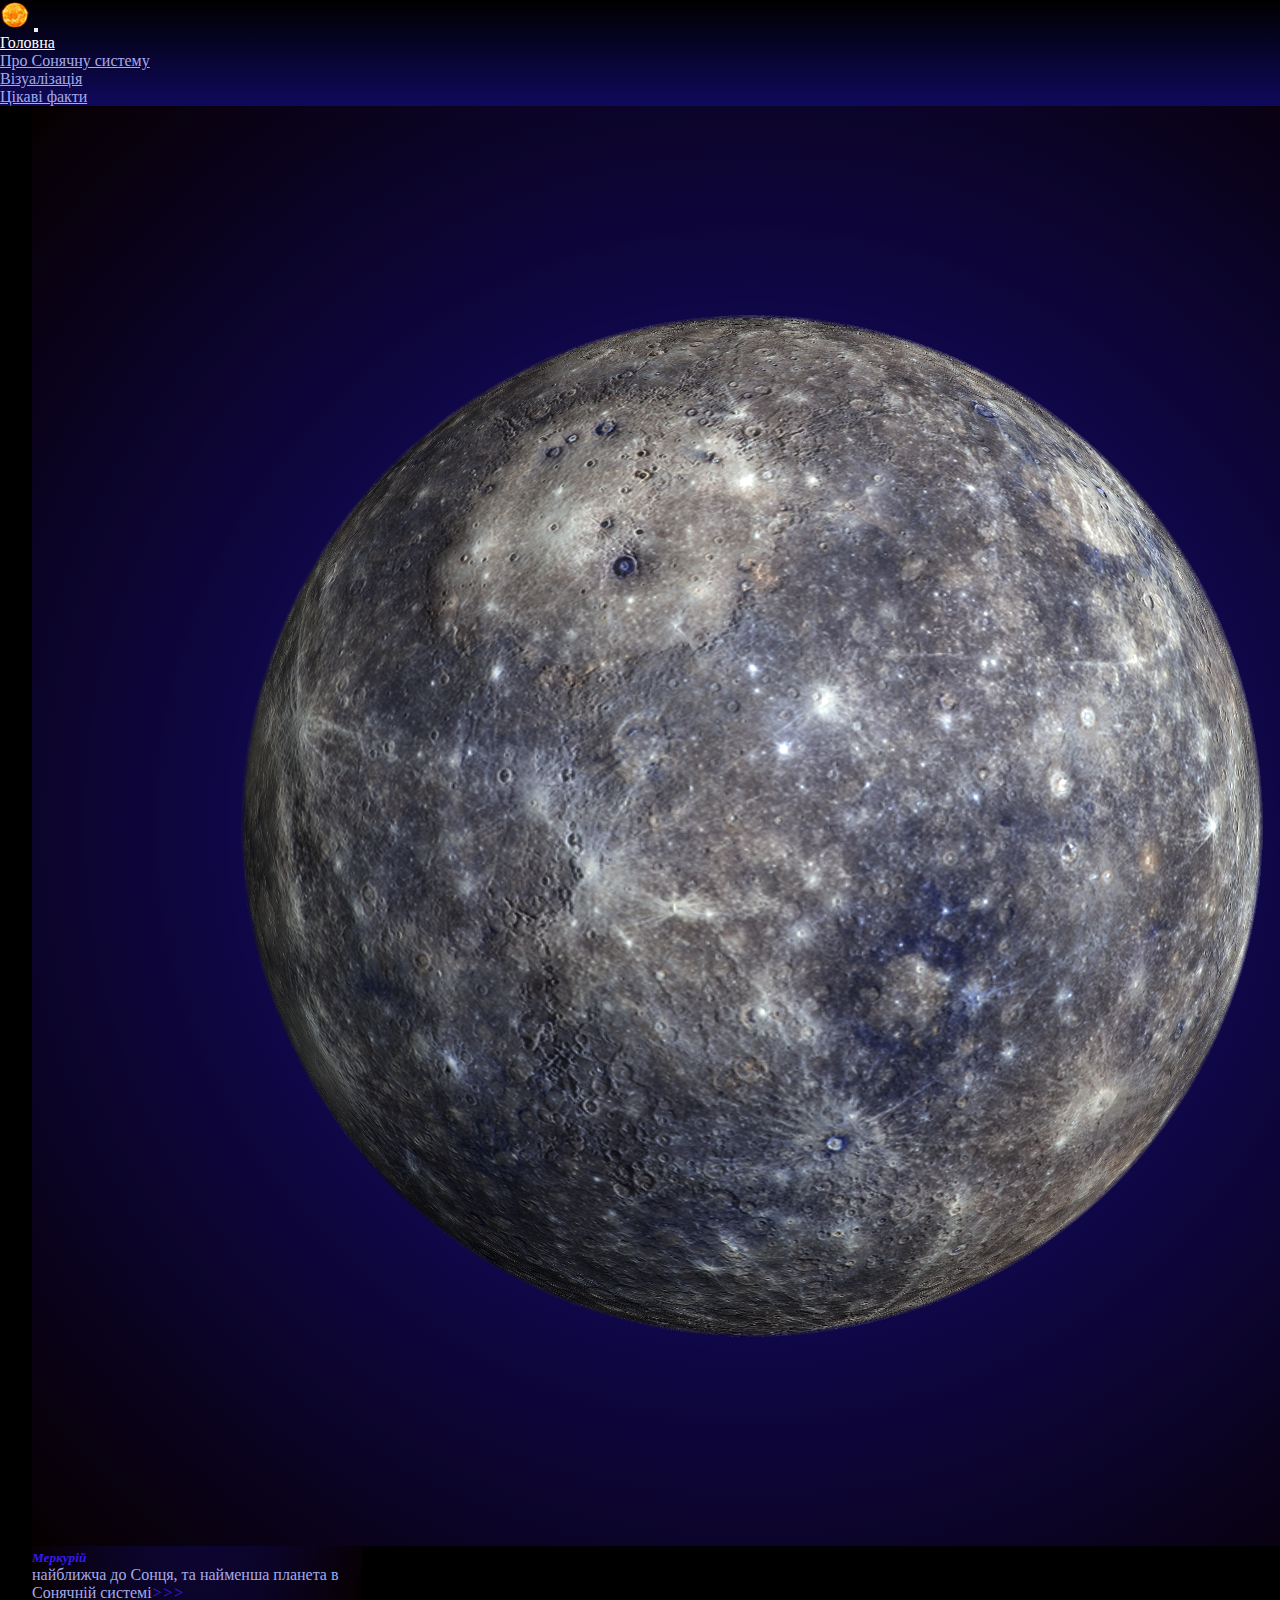
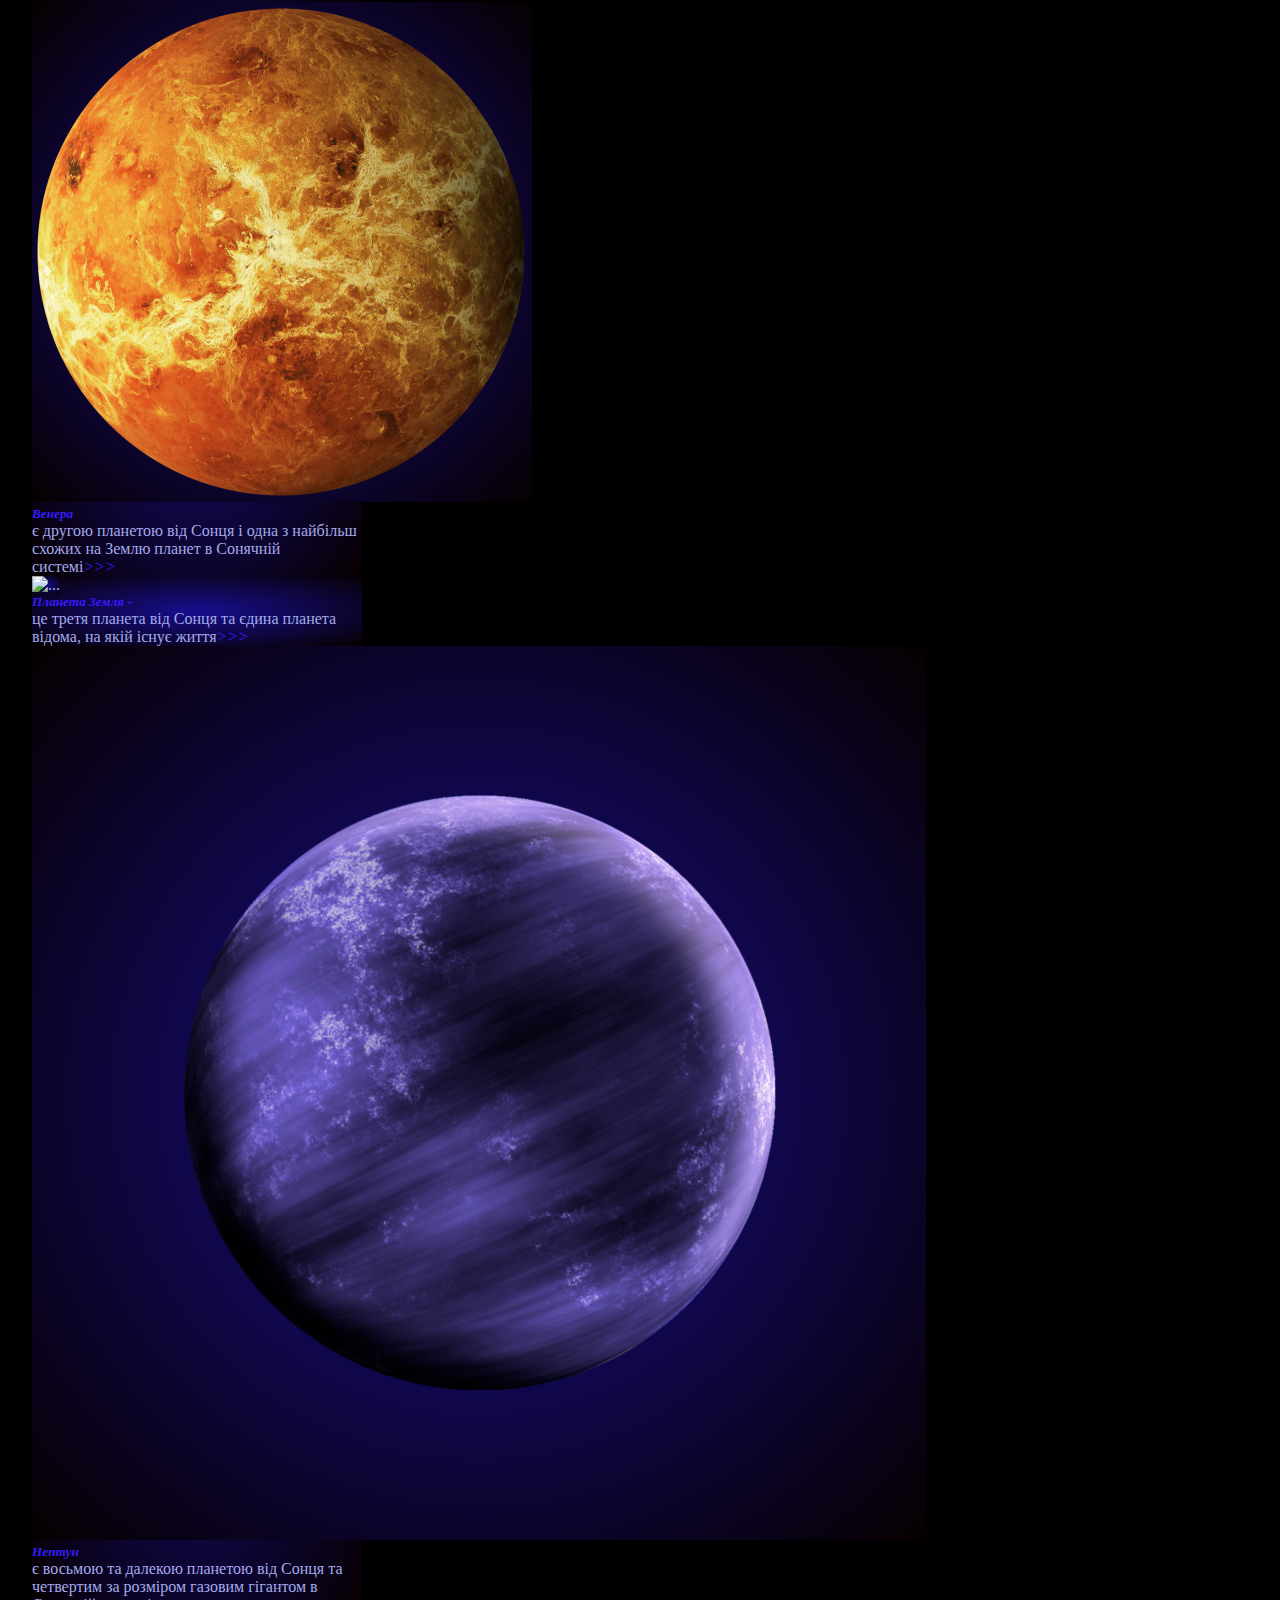
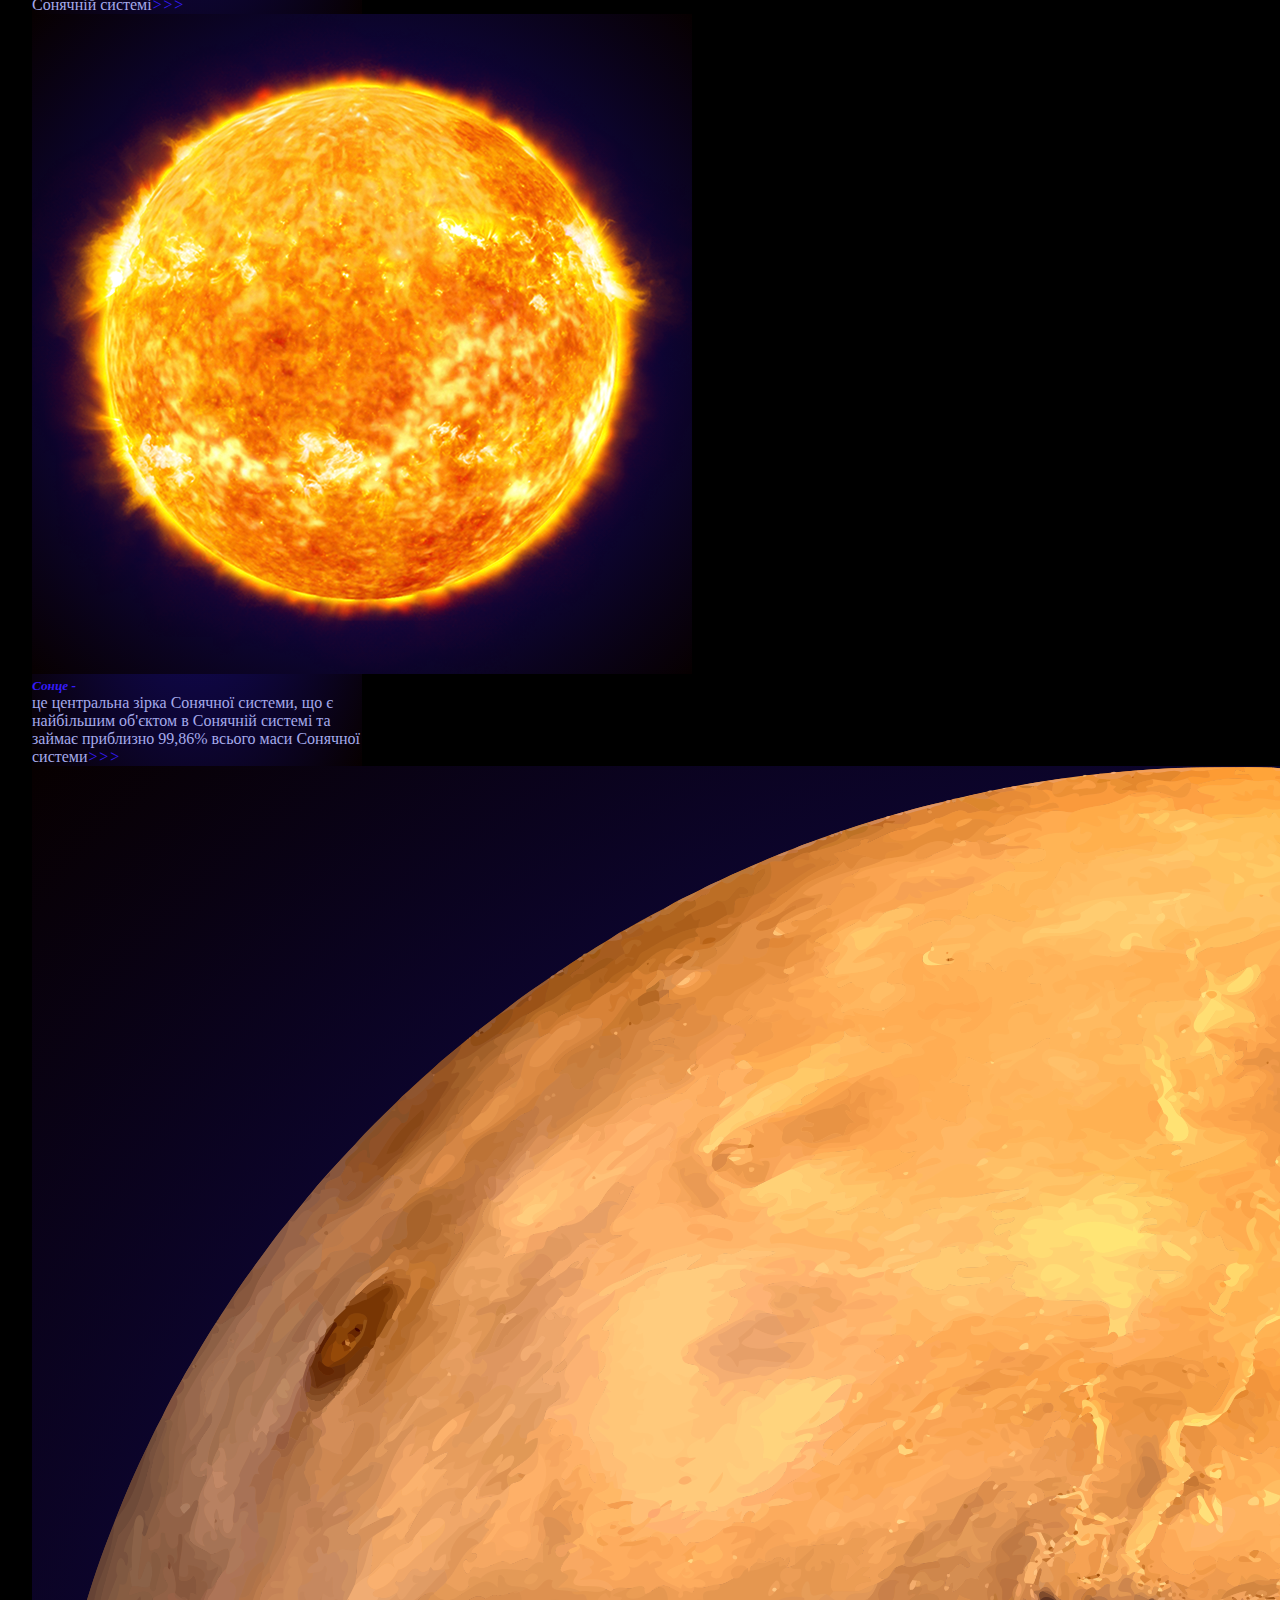
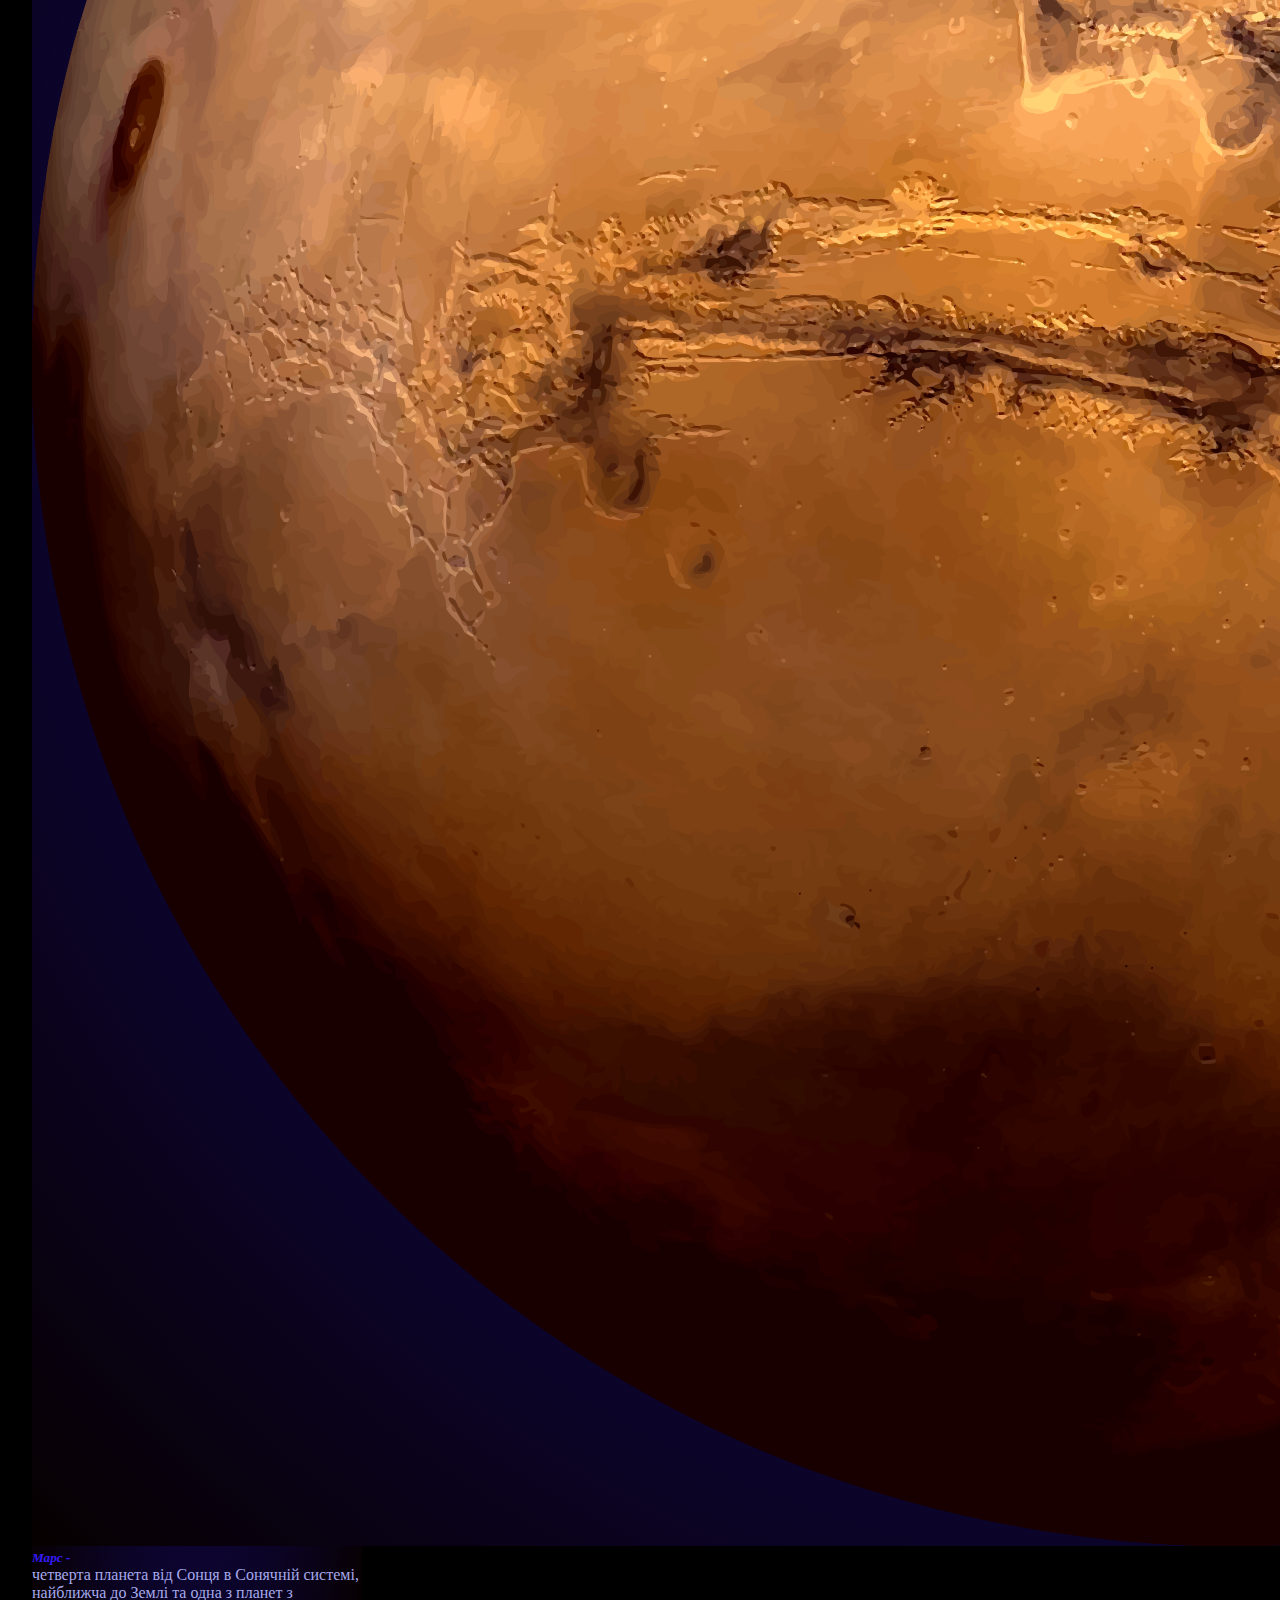
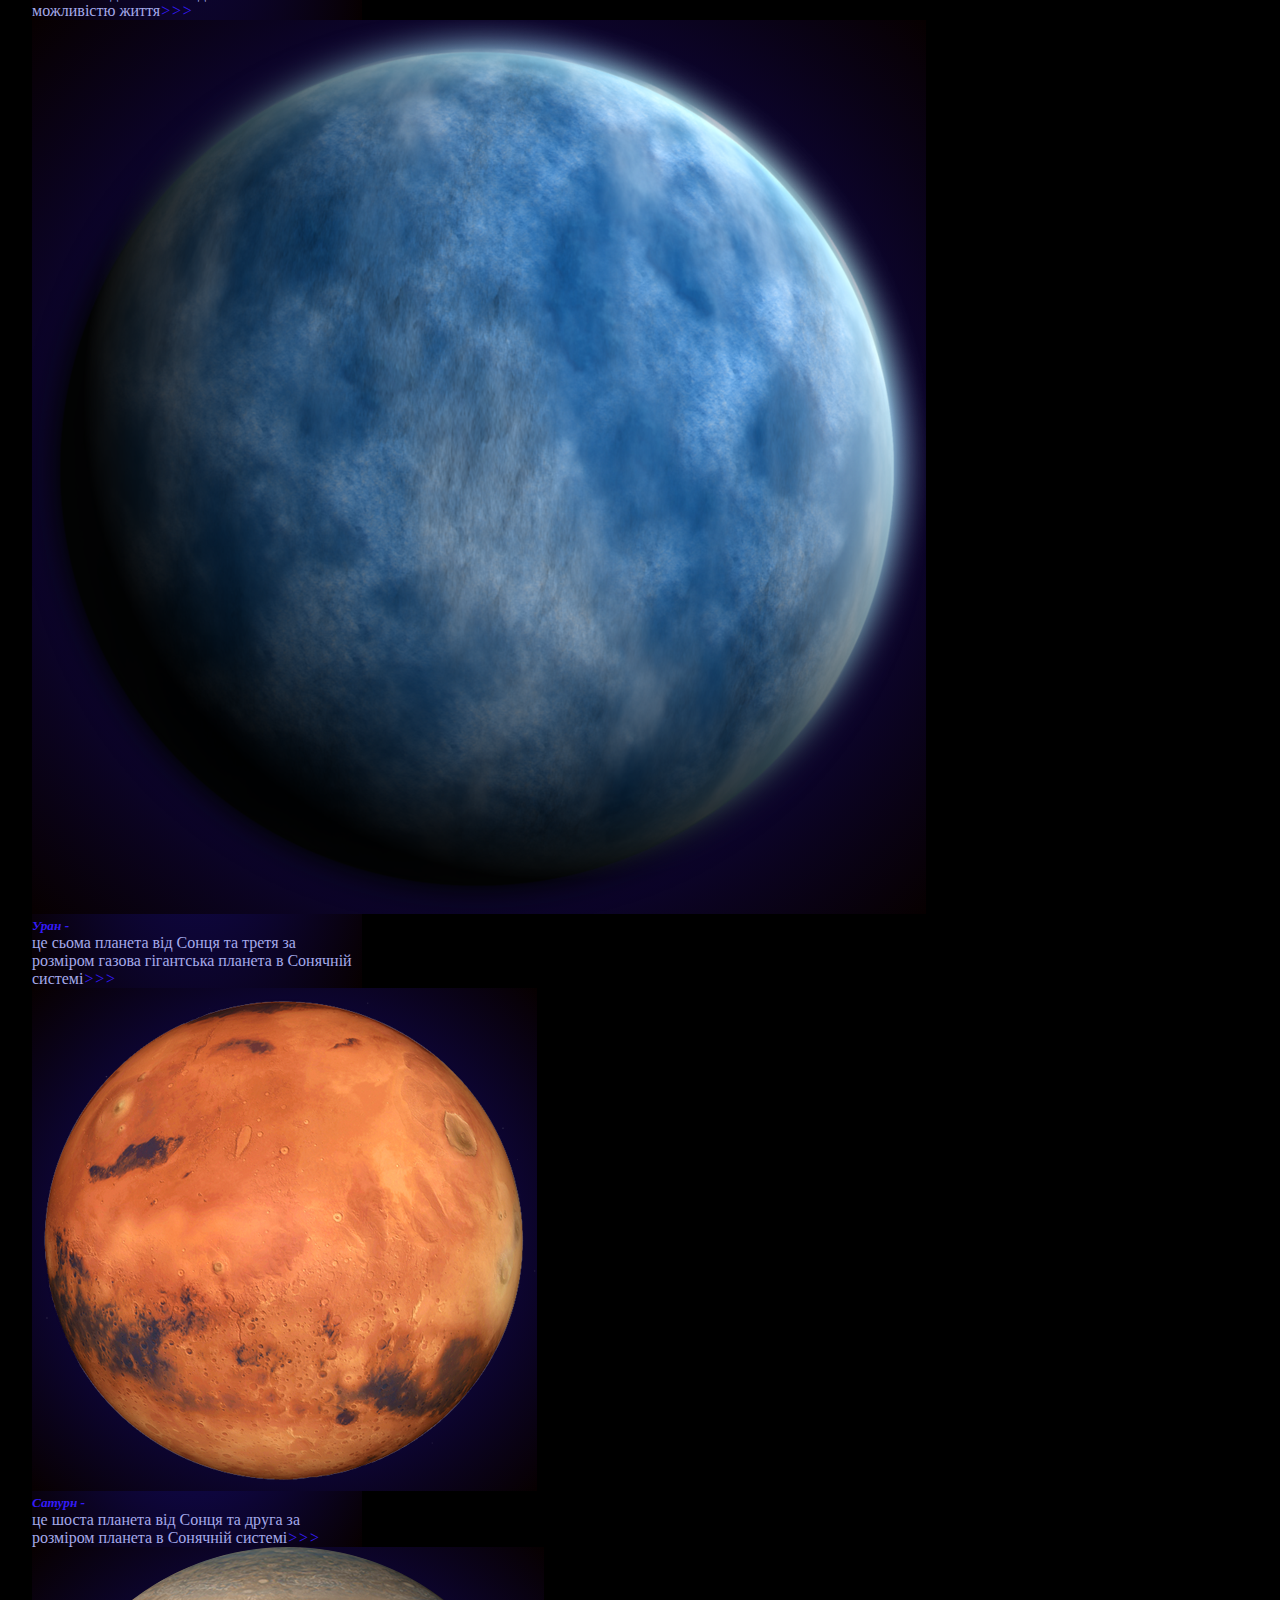
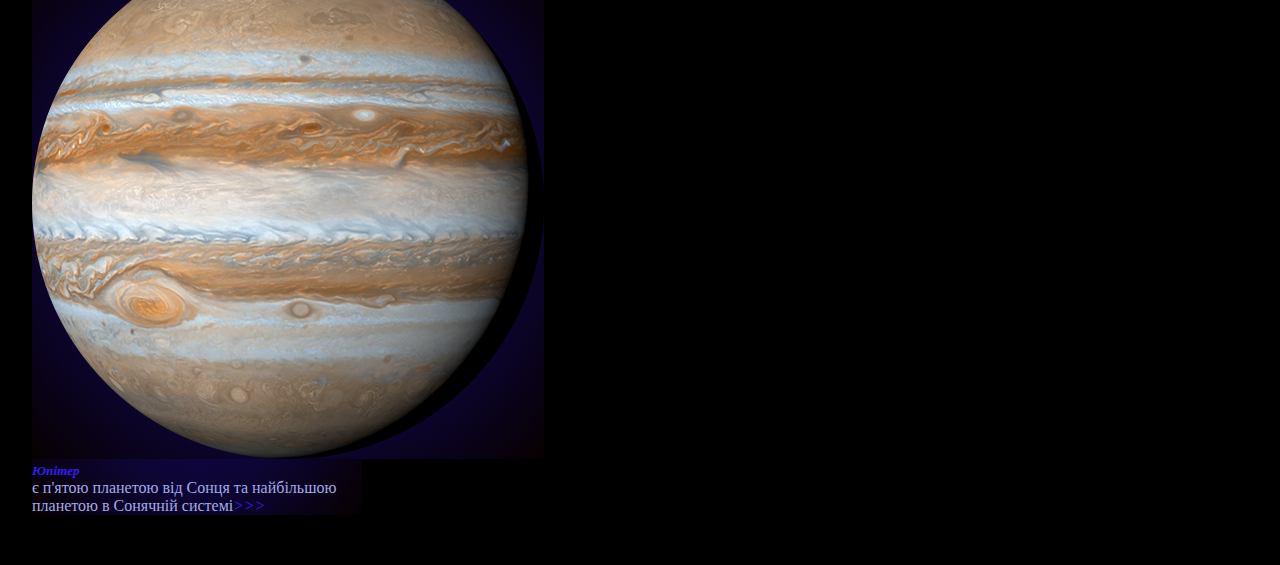
==== index.html @ d6644e2f "вигрузка" ====
<!DOCTYPE html>
<html lang="en">

<head>
  <meta charset="UTF-8">
  <meta http-equiv="X-UA-Compatible" content="IE=edge">
  <meta name="viewport" content="width=device-width, initial-scale=1.0">
  <title>Сонячна система</title>
  <link rel="stylesheet" href="static/styles/style.css">
  <link rel="apple-touch-icon" sizes="180x180" href="static/favicon_io (2)/apple-touch-icon.png">
  <link rel="icon" type="image/png" sizes="32x32" href="static/favicon_io (2)/favicon-32x32.png">
  <link rel="icon" type="image/png" sizes="16x16" href="static/favicon_io (2)/favicon-16x16.png">
  <link rel="manifest" href="static/favicon_io (2)/site.webmanifest">
  <link href="https://cdn.jsdelivr.net/npm/bootstrap@5.3.0-alpha1/dist/css/bootstrap.min.css" rel="stylesheet"
    integrity="sha384-GLhlTQ8iRABdZLl6O3oVMWSktQOp6b7In1Zl3/Jr59b6EGGoI1aFkw7cmDA6j6gD" crossorigin="anonymous">
</head>

<body>
  <header>
    <nav class="navbar navbar-expand-lg">
      <div class="container-fluid">
        <a class="navbar-brand" href="index.html"><img src="static/images/sun.png" alt=""></a>
        <button class="navbar-toggler" type="button" data-bs-toggle="collapse" data-bs-target="#navbarNav"
          aria-controls="navbarNav" aria-expanded="false" aria-label="Toggle navigation">
          <span class="navbar-toggler-icon"></span>
        </button>
        <div class="collapse navbar-collapse" id="navbarNav">
          <ul class="navbar-nav">
            <li class="nav-item">
              <a class="nav-link active" aria-current="page" href="index.html">Головна</a>
            </li>
            <li class="nav-item">
              <a class="nav-link" href="sunsys.html">Про Сонячну систему</a>
            </li>
            <li class="nav-item">
              <a class="nav-link" href="vizualiation.html">Візуалізація</a>
            </li>
            <li class="nav-item">
              <a class="nav-link" href="interesting.html">Цікаві факти</a>
            </li>
          </ul>
        </div>
      </div>
    </nav>
  </header>
  <section>
    <div class="container-fluid page1">
      <div class="row planets">
        <div class="col">
          <div class="row">
            <div class="col-lg-4 col-md-6 mt-4">
              <div class="card mercury">
                <img src="static/images/mercury.png" class="card-img-top" alt="...">
                <div class="card-body">
                  <h5 class="card-title"><a href="page1.html">Меркурій</a> </h5>
                  <p class="card-text">найближча до Сонця, та найменша планета в Сонячній системі<a href="page1.html">>>></a></p>
                </div>
              </div>
            </div>
            <div class="col-lg-4 col-md-6 mt-4">
              <div class="card">
                <img src="static/images/venus.png" class="card-img-top" alt="...">
                <div class="card-body">
                  <h5 class="card-title"><a href="page2.html">Венера</a> </h5>
                  <p class="card-text"> є другою планетою від Сонця і одна з найбільш схожих на Землю
                    планет в Сонячній
                    системі<a href="page2.html">>>></a></p>
                </div>
              </div>
            </div>
            <div class="col-lg-4 col-md-6 mt-4">
              <div class="card">
                <img src="static/images/earth.png" class="card-img-top" alt="...">
                <div class="card-body">
                  <h5 class="card-title"><a href="page3.html">Планета Земля - </a> </h5>
                  <p class="card-text"> це третя планета від Сонця та єдина планета відома,
                    на якій існує життя<a href="page3.html">>>></a></p>
                </div>
              </div>
            </div>
          </div>
          <div class="row">
            <div class="col-lg-4 col-md-6 mt-4">
              <div class="card">
                <img src="static/images/neptun.png" class="card-img-top" alt="...">
                <div class="card-body">
                  <h5 class="card-title"><a href="page9.html">Нептун</a> </h5>
                  <p class="card-text"> є восьмою та далекою планетою від Сонця та четвертим за
                    розміром газовим гігантом в
                    Сонячній системі<a href="page9.html">>>></a></p>
                </div>
              </div>
            </div>
            <div class="col-lg-4 col-md-6 mt-4">
              <div class="card">
                <img src="static/images/sun.png" class="card-img-top" alt="...">
                <div class="card-body">
                  <h5 class="card-title"><a href="page5.html">Сонце -</a> </h5>
                  <p class="card-text"> це центральна зірка Сонячної системи, що є найбільшим
                    об'єктом в Сонячній системі та
                    займає приблизно
                    99,86% всього маси Сонячної системи<a href="page5.html">>>></a></p>
                </div>
              </div>
            </div>
            <div class="col-lg-4 col-md-6 mt-4">
              <div class="card">
                <img src="static/images/mars.png" class="card-img-top" alt="...">
                <div class="card-body">
                  <h5 class="card-title"><a href="page4.html">Марс -</a> </h5>
                  <p class="card-text"> четверта планета від Сонця в Сонячній системі, найближча до
                    Землі та одна з планет з
                    можливістю
                    життя<a href="page4.html">>>></a></p>
                </div>
              </div>
            </div>
          </div>
          <div class="row">
            <div class="col-lg-4 col-md-6 mt-4">
              <div class="card">
                <img src="static/images/uran.png" class="card-img-top" alt="...">
                <div class="card-body">
                  <h5 class="card-title"><a href="page8.html">Уран -</a> </h5>
                  <p class="card-text">це сьома планета від Сонця та третя за розміром газова
                    гігантська планета в Сонячній
                    системі<a href="page8.html">>>></a></p>
                </div>
              </div>
            </div>
            <div class="col-lg-4 col-md-6 mt-4">
              <div class="card">
                <img src="static/images/saturn.png" class="card-img-top" alt="...">
                <div class="card-body">
                  <h5 class="card-title"><a href="page7.html">Сатурн -</a> </h5>
                  <p class="card-text">це шоста планета від Сонця та друга за розміром планета в
                    Сонячній системі<a href="page7.html">>>></a></p>
                </div>
              </div>
            </div>
            <div class="col-lg-4 col-md-6 mt-4">
              <div class="card">
                <img src="static/images/jupitr.png" class="card-img-top" alt="...">
                <div class="card-body">
                  <h5 class="card-title"><a href="page6.html">Юпітер</a> </h5>
                  <p class="card-text"> є п'ятою планетою від Сонця та найбільшою планетою в Сонячній
                    системі<a href="page6.html">>>></a></p>
                </div>
              </div>
            </div>
          </div>
        </div>
      </div>
    </div>
  </section>
  
  <script src="https://cdn.jsdelivr.net/npm/bootstrap@5.3.0-alpha1/dist/js/bootstrap.bundle.min.js"
    integrity="sha384-w76AqPfDkMBDXo30jS1Sgez6pr3x5MlQ1ZAGC+nuZB+EYdgRZgiwxhTBTkF7CXvN"
    crossorigin="anonymous"></script>
</body>

</html>
---- static/styles/style.css ----
body {
    font-style: Georgia;
    background: linear-gradient(360deg, #000000 0%, #000000 100%);
}

section a {
    color: rgb(53, 27, 248);
    text-decoration: none; 
    font-style: italic;
}
 
a:hover {
    text-decoration: underline; 
  }

nav {
    background: linear-gradient(360deg, #0f095c 0%, #000000 100%);
}

.navbar-brand img {
    width: 30px;
}

a.nav-link,
section {
    color: rgb(165, 170, 235)
}

.nav-item:hover {
    background-color: #858ce5;
    border-radius: 15px; 
}

 div .navbar-nav .nav-link.active {
    color:  rgb(255, 255, 255);
}

* {
    margin: 0;
    padding: 0;
}

div.page1 {
    padding-left: 80px;
    padding-right: 80px;
    padding-bottom: 100px;
  }

section .card {
    width:330px;
}

.row.planets img ,
.card {
    background: radial-gradient( #170e8f 0%, #070000 100%);
}

div.container-fluid.sunsys,
div.container-fluid3,
div.container-fluid.page1,
div.container-fluid.page2 {
  padding-left: 2em;
  padding-right: 1em;
  padding-bottom: 50px;
}

div.list-container {
    float: right;
    padding: 10px;
    padding-bottom: 20px;
    margin: 20px;
    border-style: none;
    background: linear-gradient(360deg, #000000 0%, #0f095c 100%);
}

.list-container2 img {
    width: 400px;
    float: left;
    margin-right: 20px;
}

div h4 {
    color: rgb(110, 94, 213);
}

video {
    width: 50%;
    height: auto;
    float: left;
    margin-right: 20px;
}

div.list1 {
    margin: 20px;
    float: right;
    background: linear-gradient(360deg, #000000 0%, #0f095c 100%);
}

.list-container3 img {
    width: 700px;
    float: right;
}

.table1 {
    padding-left: 30px;
    background: linear-gradient(360deg, #000000 0%, #0f095c 100%);
}

div.list2 {
    margin-top: 40px;
}

div.list3 img {
    width: 50%;
    margin: 20px;
}

div .carousel-inner .row {
    width: 70%; 
    margin: 0 auto;
    margin-top: 4em;
}

div .slide-text {
    margin: auto auto;
}

div.list-container4 {
    float: right;
}

div.list-container4 p {
    background: linear-gradient(360deg, #0f095c 0%, #000000 100%);
}
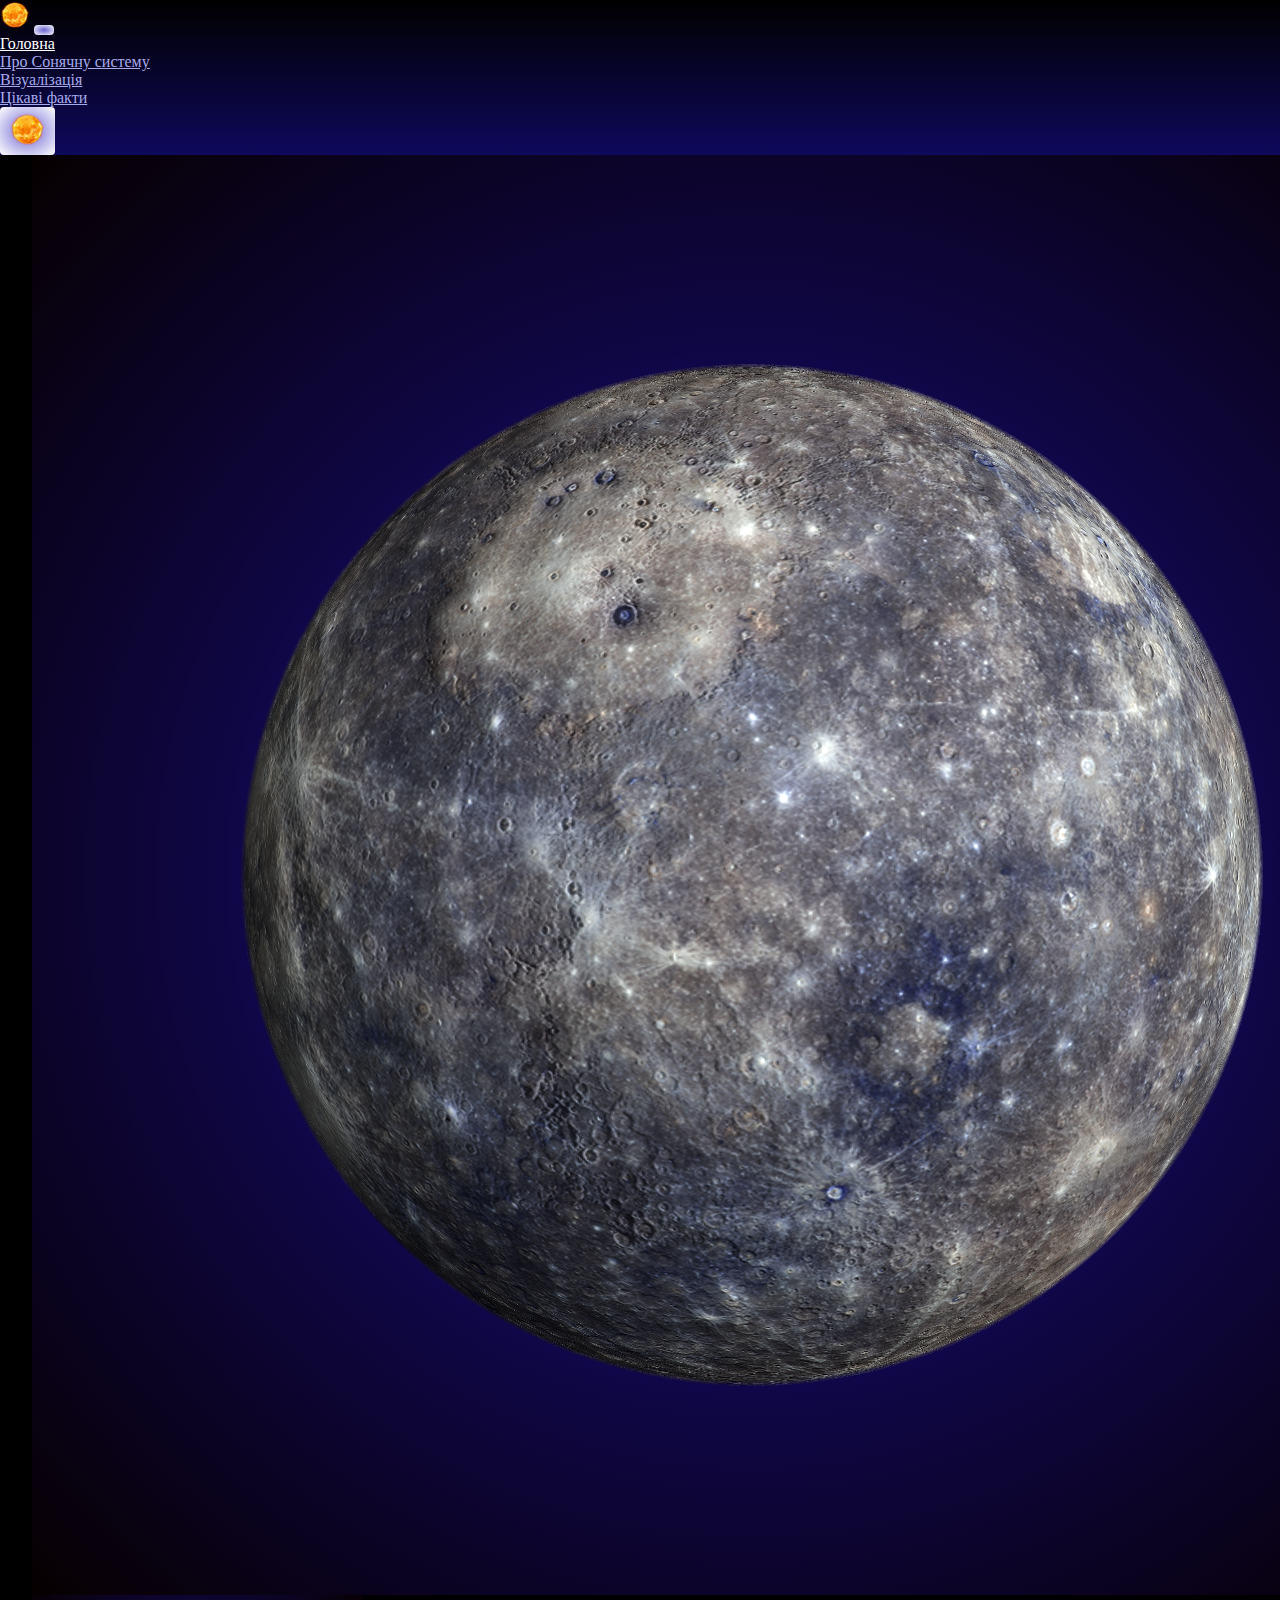
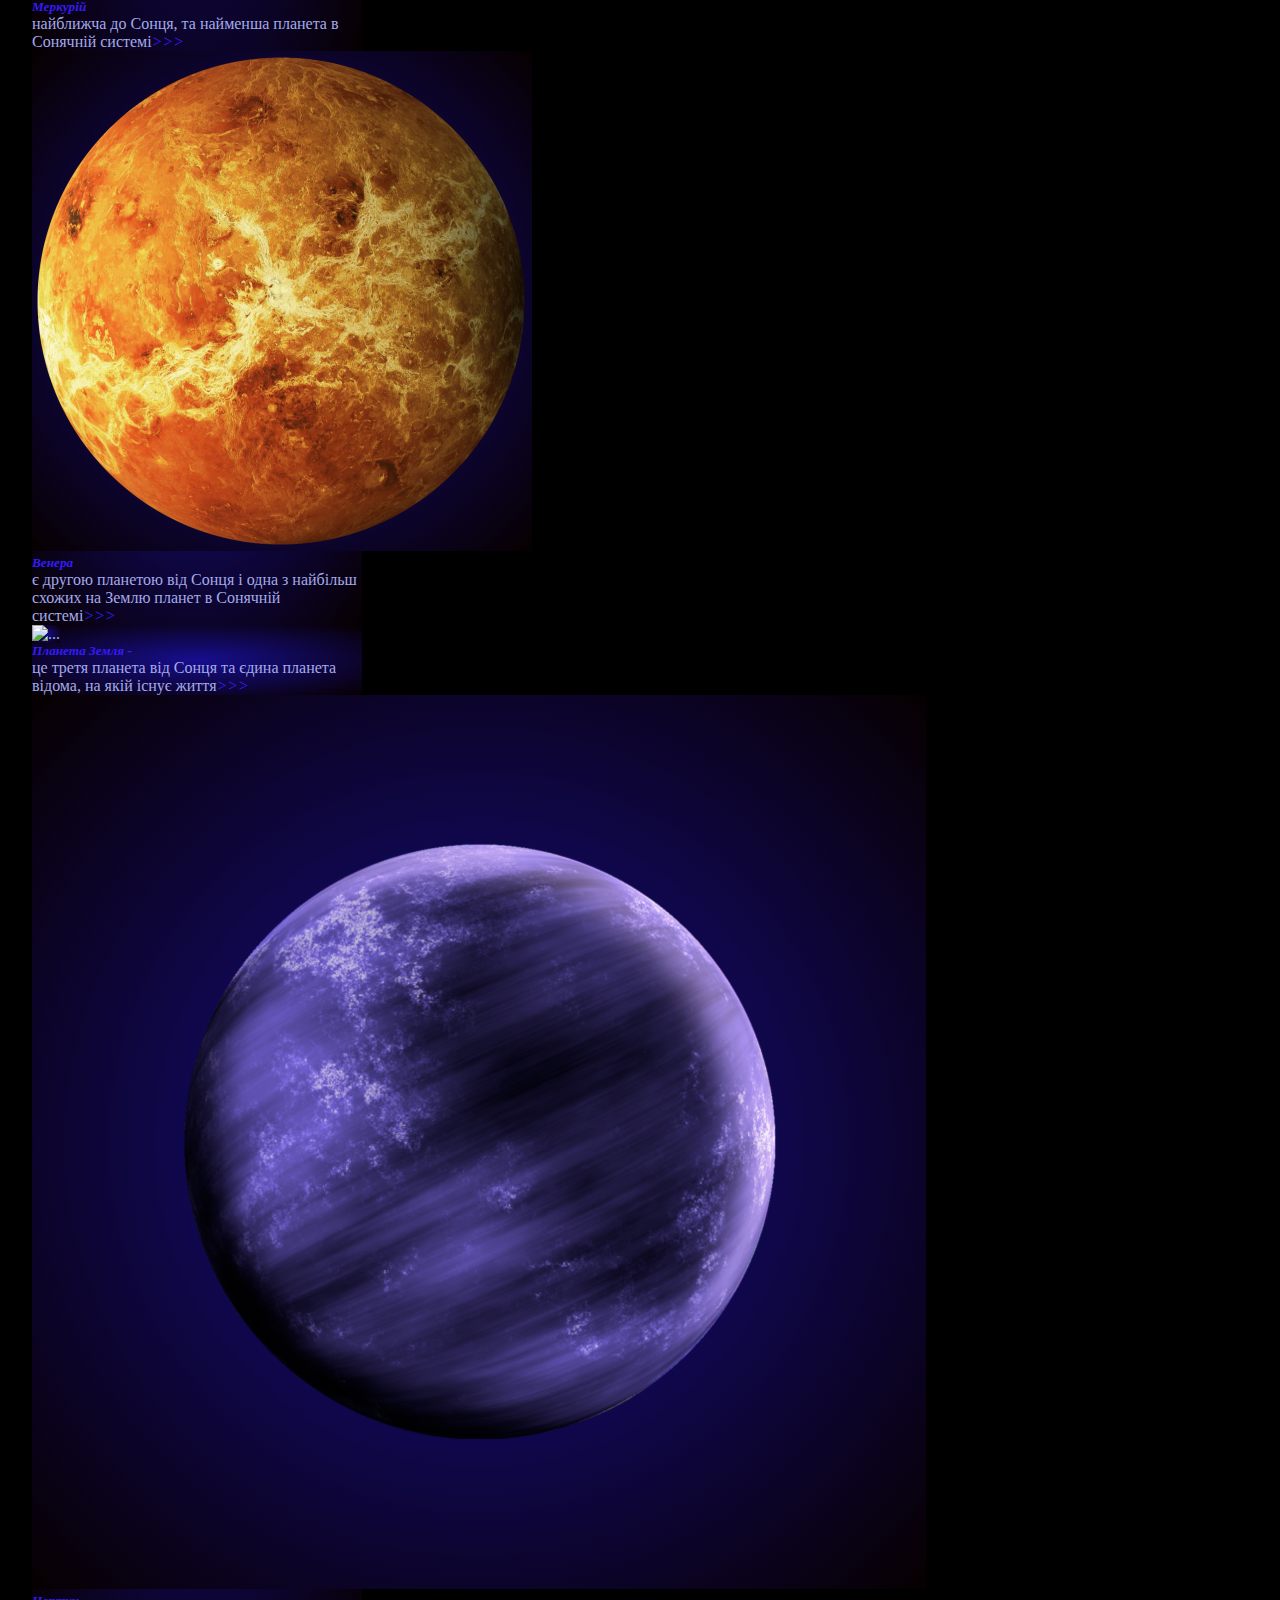
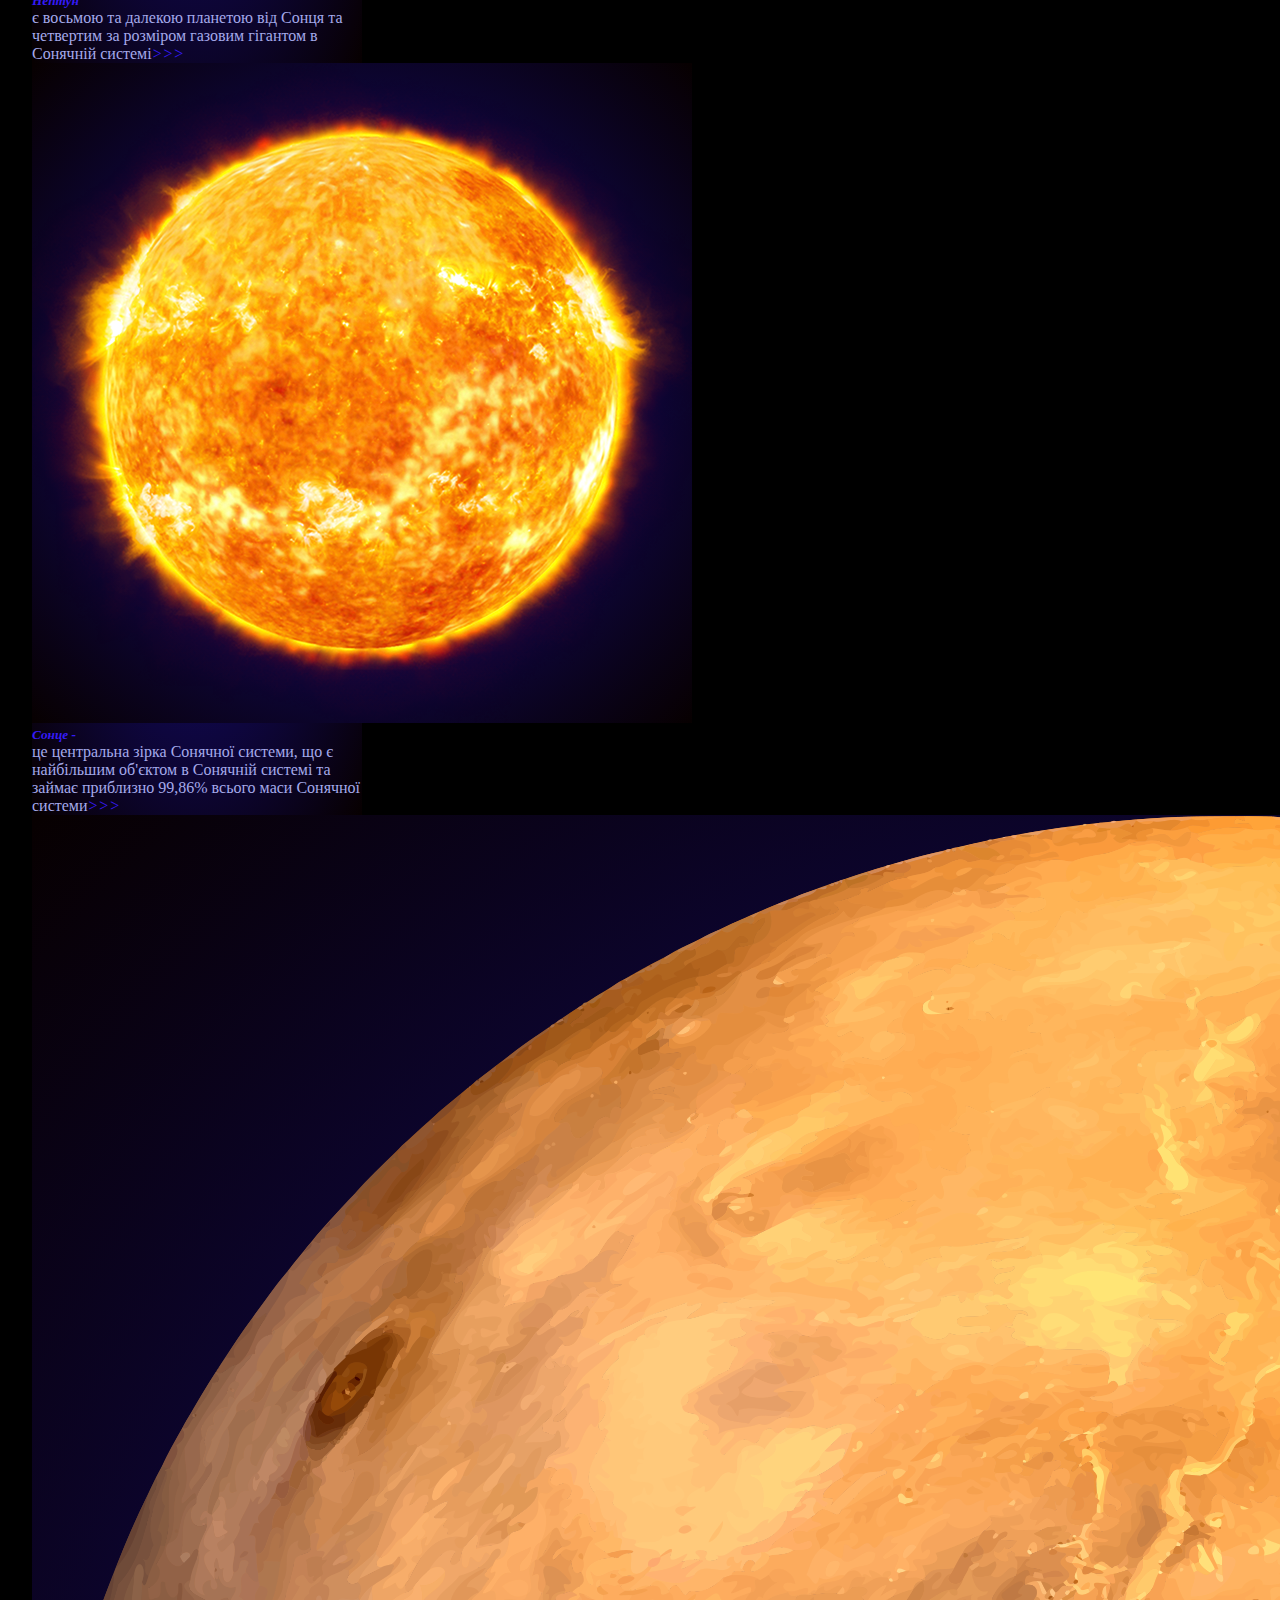
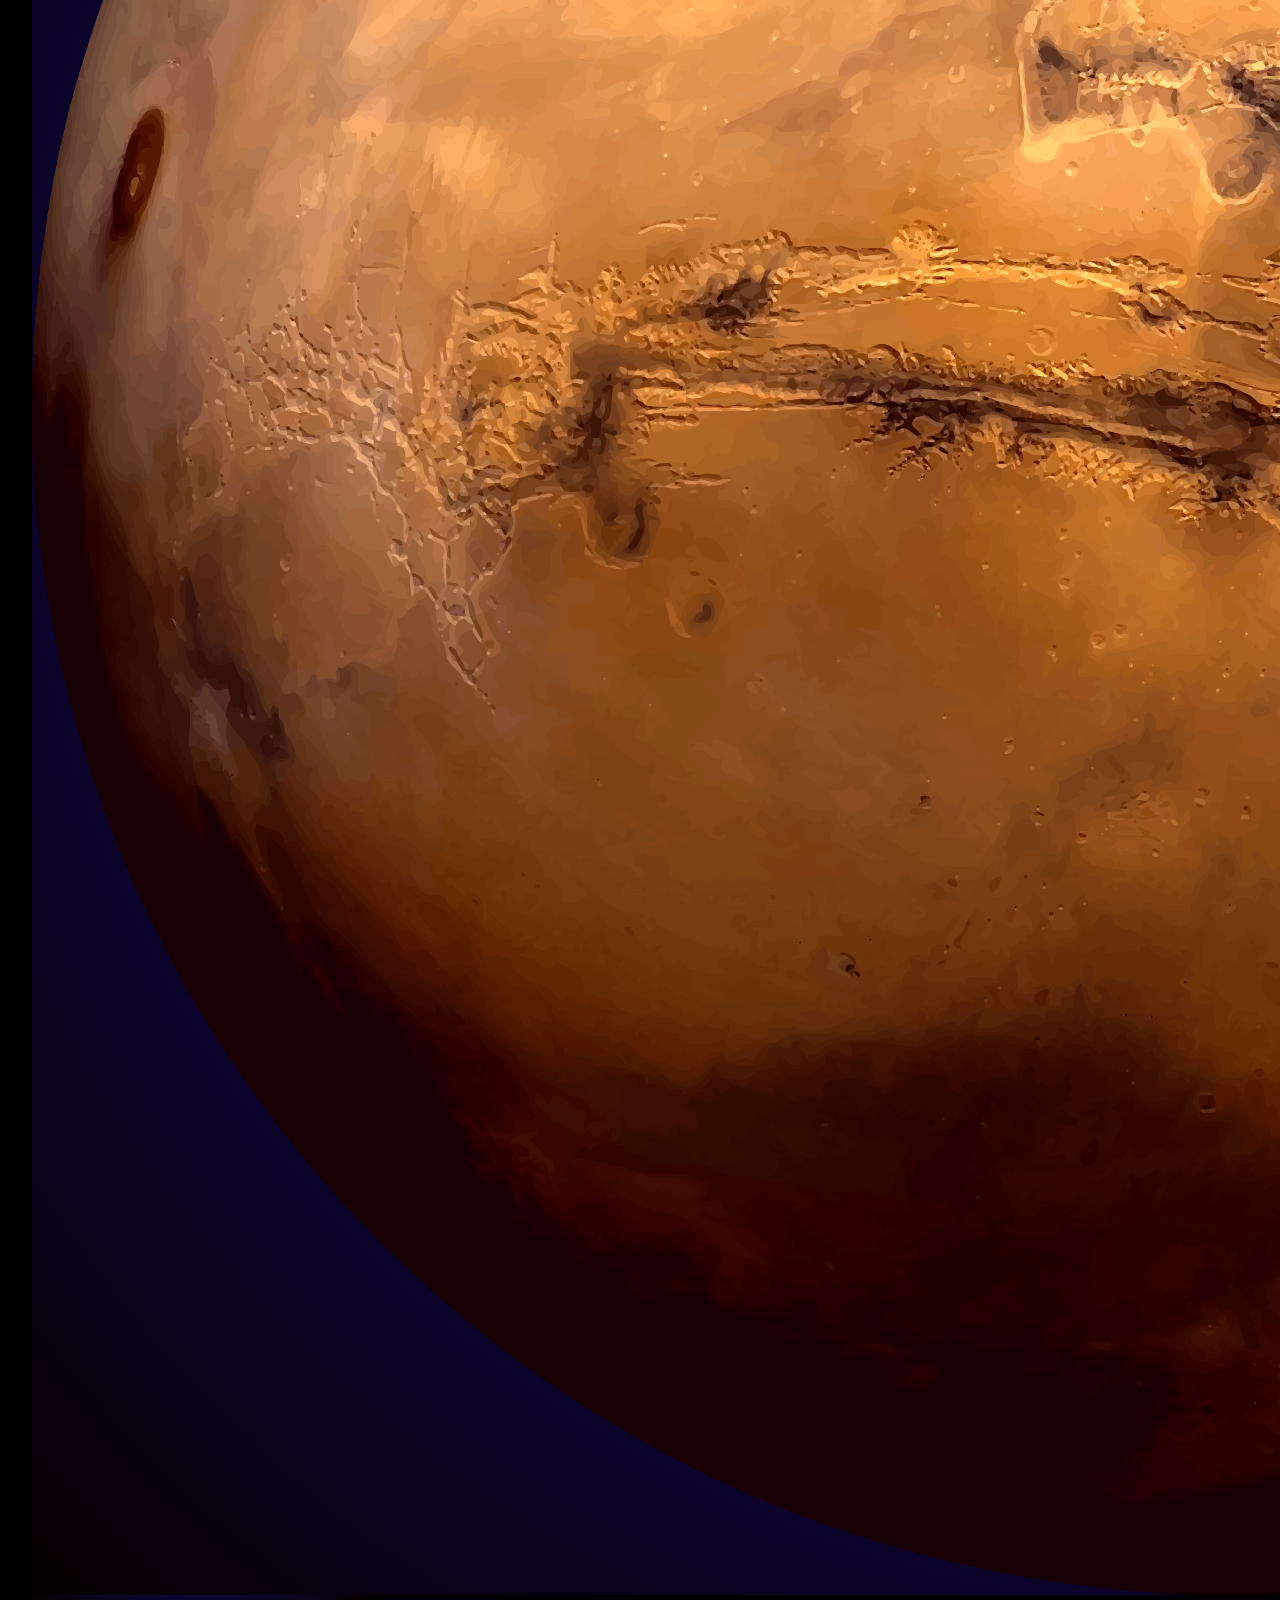
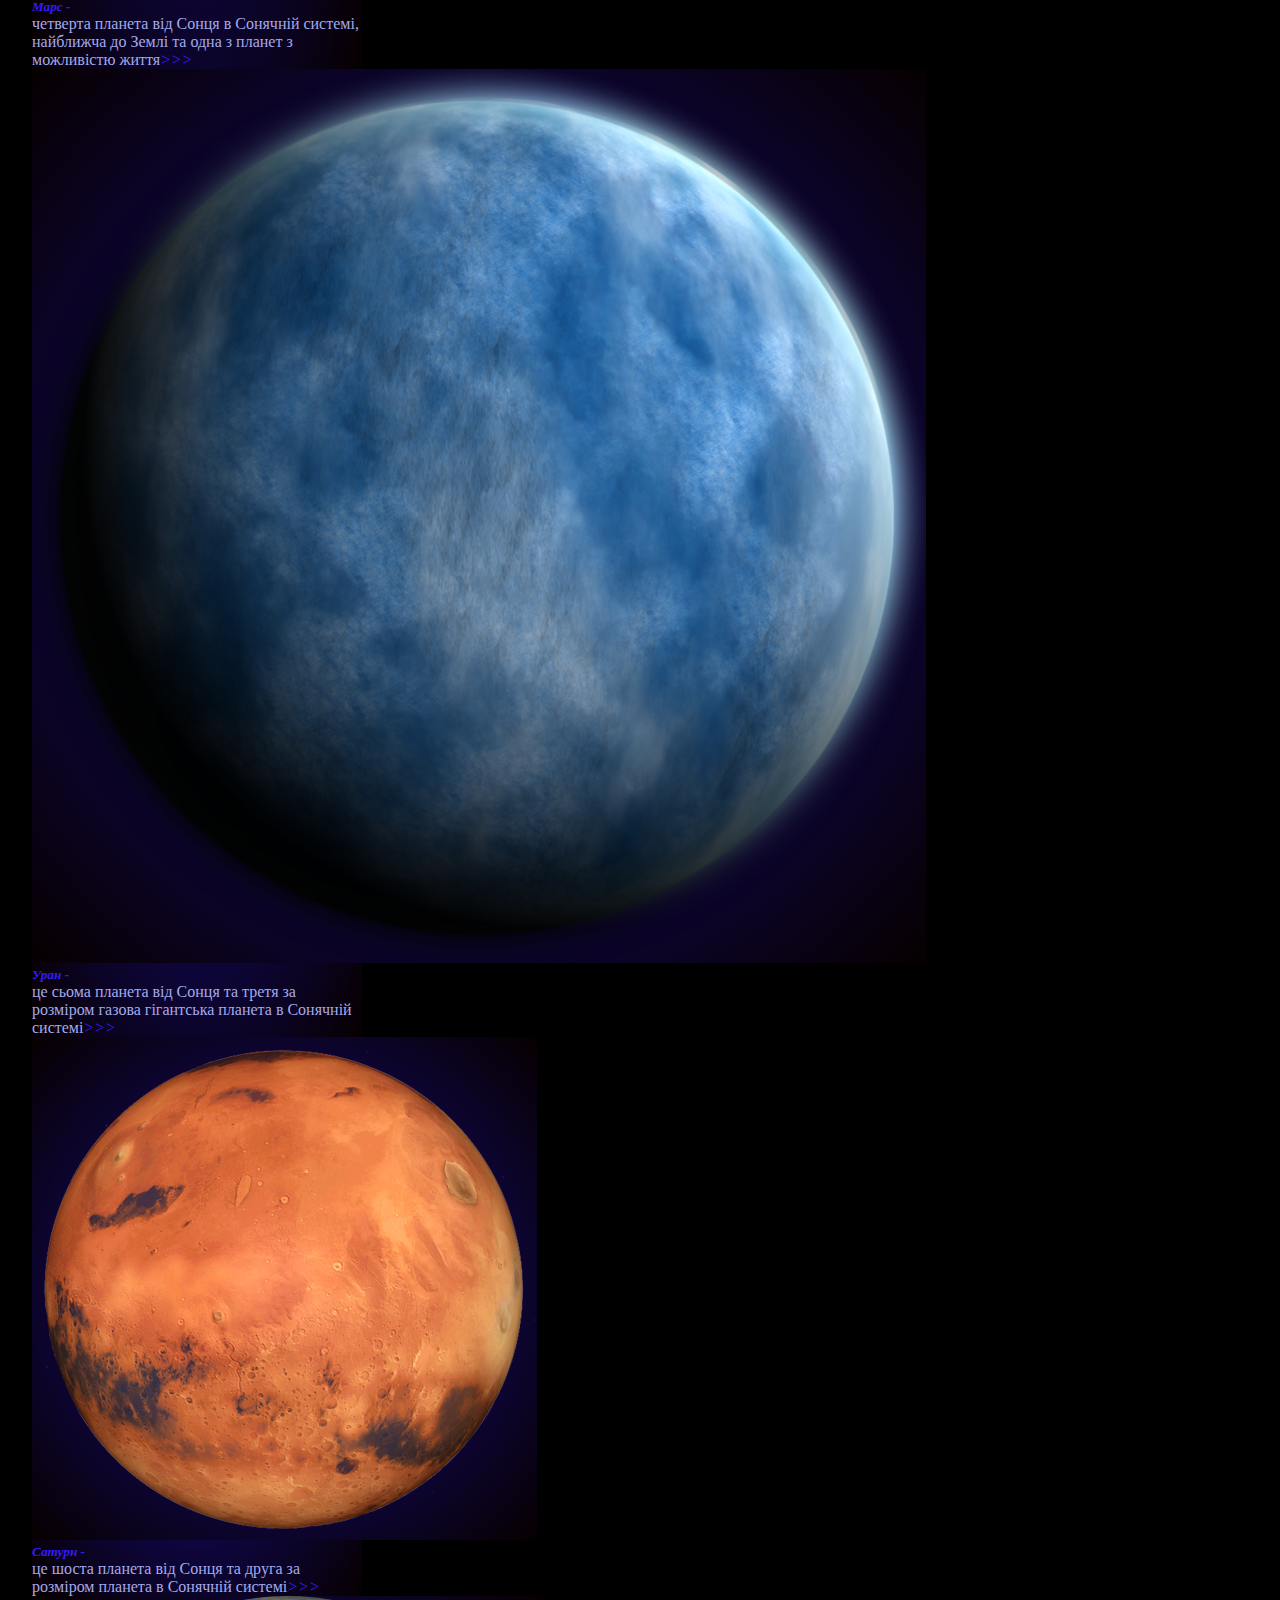
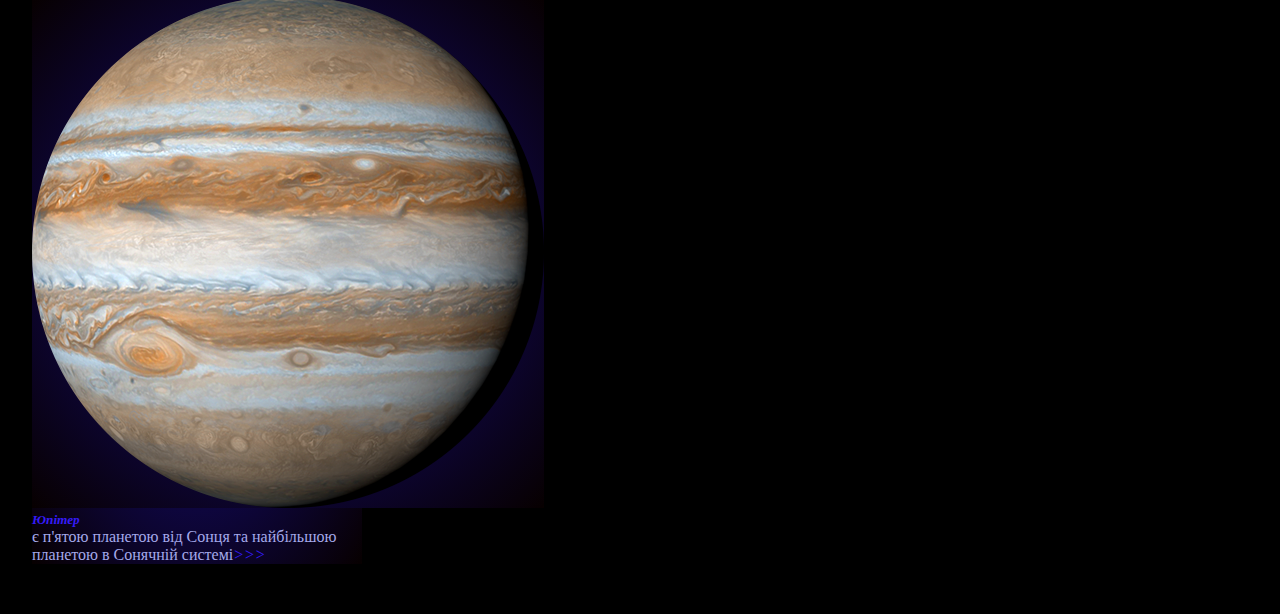
==== commit 4f1e18fd: "ddd" ====
--- a/index.html
+++ b/index.html
@@ -7,6 +7,7 @@
   <meta name="viewport" content="width=device-width, initial-scale=1.0">
   <title>Сонячна система</title>
   <link rel="stylesheet" href="static/styles/style.css">
+  <link rel="stylesheet" href="static/styles/light.css">
   <link rel="apple-touch-icon" sizes="180x180" href="static/favicon_io (2)/apple-touch-icon.png">
   <link rel="icon" type="image/png" sizes="32x32" href="static/favicon_io (2)/favicon-32x32.png">
   <link rel="icon" type="image/png" sizes="16x16" href="static/favicon_io (2)/favicon-16x16.png">
@@ -15,7 +16,8 @@
     integrity="sha384-GLhlTQ8iRABdZLl6O3oVMWSktQOp6b7In1Zl3/Jr59b6EGGoI1aFkw7cmDA6j6gD" crossorigin="anonymous">
 </head>
 
-<body>
+<body class="dark">
+
   <header>
     <nav class="navbar navbar-expand-lg">
       <div class="container-fluid">
@@ -39,8 +41,14 @@
               <a class="nav-link" href="interesting.html">Цікаві факти</a>
             </li>
           </ul>
+          
         </div>
+        
       </div>
+      <div class="container">
+        <button id="theme"><img src="static/images/sun.png" alt="7"></button>
+      </div>
+      <script src="index.js"></script>
     </nav>
   </header>
   <section>
@@ -53,7 +61,8 @@
                 <img src="static/images/mercury.png" class="card-img-top" alt="...">
                 <div class="card-body">
                   <h5 class="card-title"><a href="page1.html">Меркурій</a> </h5>
-                  <p class="card-text">найближча до Сонця, та найменша планета в Сонячній системі<a href="page1.html">>>></a></p>
+                  <p class="card-text">найближча до Сонця, та найменша планета в Сонячній системі<a
+                      href="page1.html">>>></a></p>
                 </div>
               </div>
             </div>
@@ -153,7 +162,7 @@
       </div>
     </div>
   </section>
-  
+
   <script src="https://cdn.jsdelivr.net/npm/bootstrap@5.3.0-alpha1/dist/js/bootstrap.bundle.min.js"
     integrity="sha384-w76AqPfDkMBDXo30jS1Sgez6pr3x5MlQ1ZAGC+nuZB+EYdgRZgiwxhTBTkF7CXvN"
     crossorigin="anonymous"></script>
--- a/static/styles/style.css
+++ b/static/styles/style.css
@@ -3,6 +3,26 @@
     font-style: Georgia;
     background: linear-gradient(360deg, #000000 0%, #000000 100%);
 }
+
+
+.dark {
+    background: black
+}
+
+button {
+    background: radial-gradient( #6b64d2 0%, #ffffff 100%);
+    color: #fff;
+    padding: 5px 10px;
+    border: none;
+    border-radius: 4px;
+    cursor: pointer;
+    font-size: 13px; 
+}
+
+button img {
+    width: 35px;
+}
+
 
 section a {
     color: rgb(53, 27, 248);
@@ -132,4 +152,8 @@
 
 div.list-container4 p {
     background: linear-gradient(360deg, #0f095c 0%, #000000 100%);
+}
+
+.navbar>.container.container {
+    justify-content: flex-end;
 }--- a/static/styles/light.css
+++ b/static/styles/light.css
@@ -0,0 +1,55 @@
+
+.light {
+    background: linear-gradient(360deg, #ffffff 0%, #d5d3f8 100%);
+}
+
+.light a.nav-link,
+.light section {
+    color: #0e0a42
+}
+
+
+
+.light button {
+    background: radial-gradient( #5142d6 0%, #000000 100%);
+    color: #b2aedb;
+}
+
+.light .nav-item:hover {
+    background-color: #ffffff;
+}
+
+.light  div .navbar-nav .nav-link.active {
+    color:  rgb(134, 86, 244);
+}
+
+.light .card {
+    background: linear-gradient(360deg, #ffffff 0%, #302992 100%);
+    border-style: none;
+}
+
+.light nav {
+    background: linear-gradient(360deg, #ffffff 0%, #6b64d2 100%);
+}
+
+.light .row.planets img {
+    background: radial-gradient( #ffffff 0%, #6b64d2 100%);
+}
+
+.light div.list-container,
+.light div.list1 {
+    background: linear-gradient( #ffffff 0%,  #cdcaf8 100%);
+}
+
+.light .table1 {
+    background: linear-gradient( #ffffff 0%,  #6b64d2 100%);
+}
+
+.light .carousel {
+    padding-bottom: 0px;
+}
+
+.light section.int {
+background: linear-gradient( #ffffff 0%,  #746ae6 100%);
+}
+
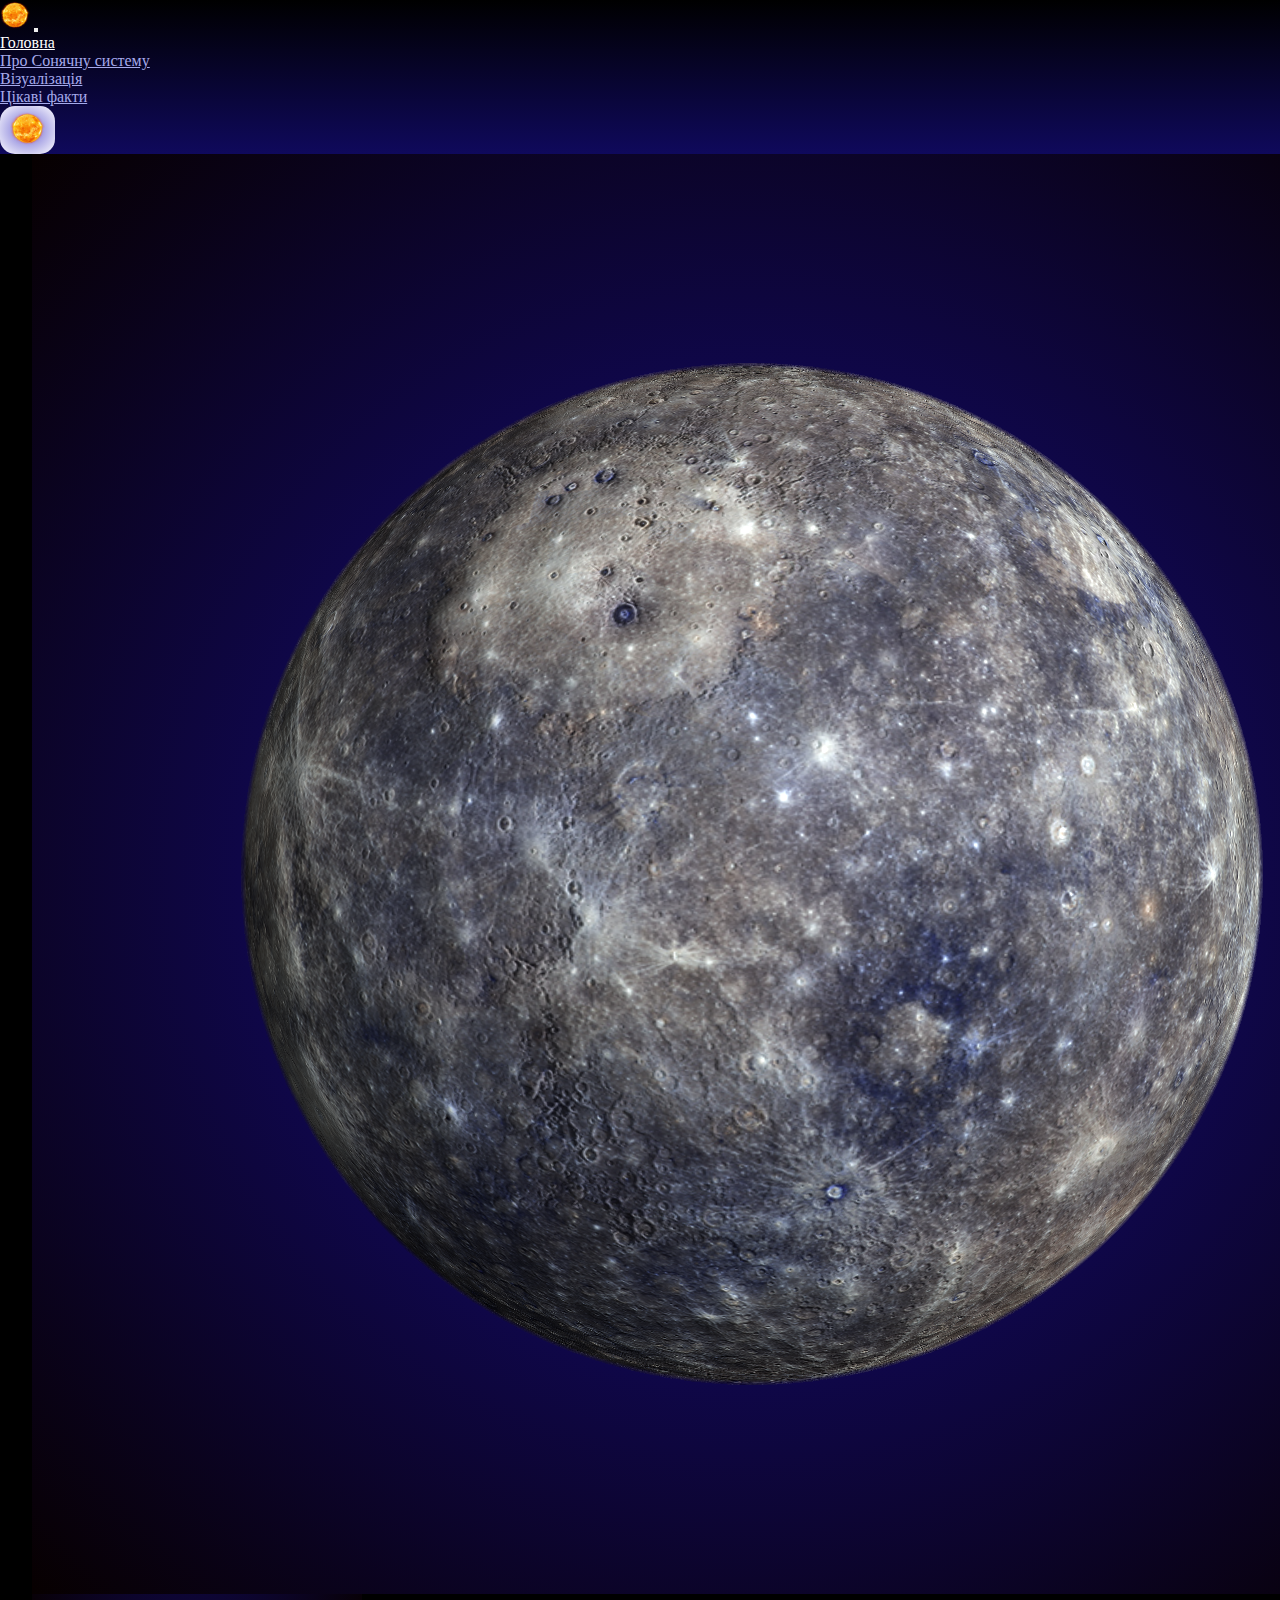
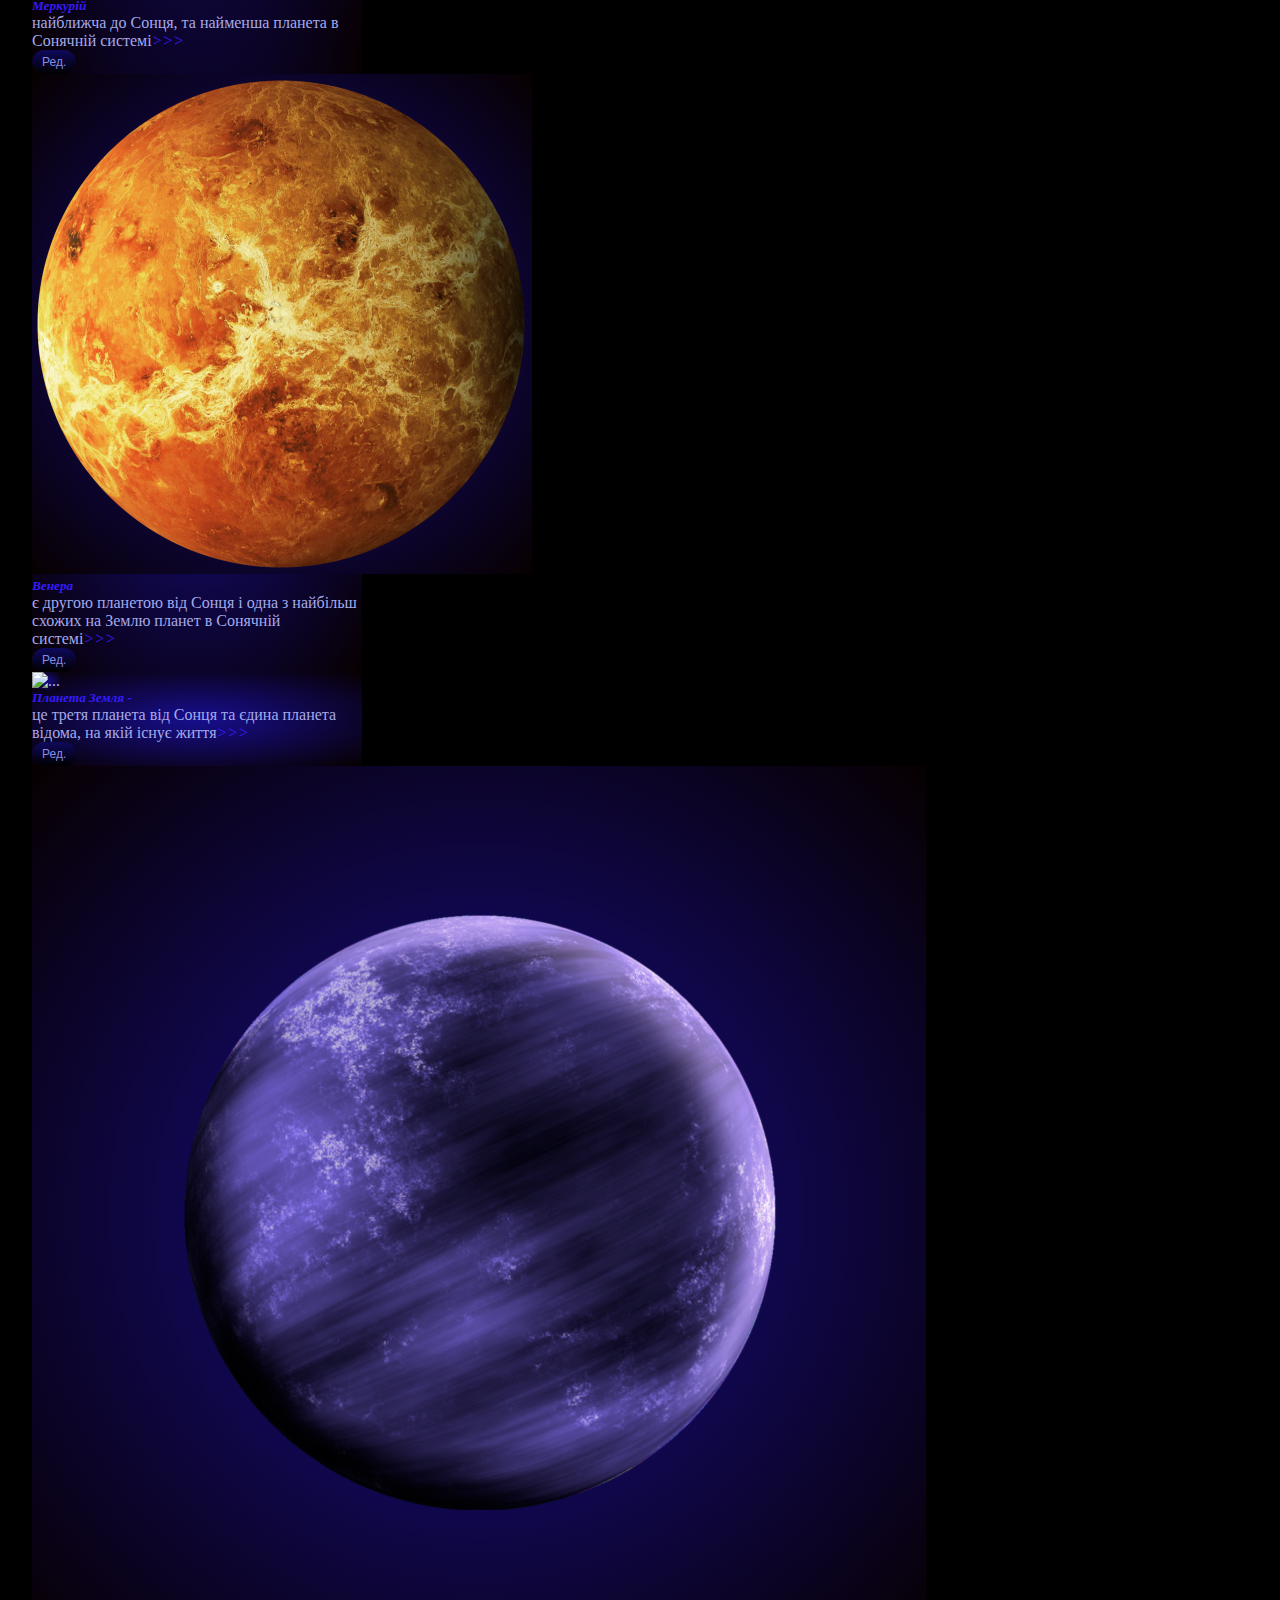
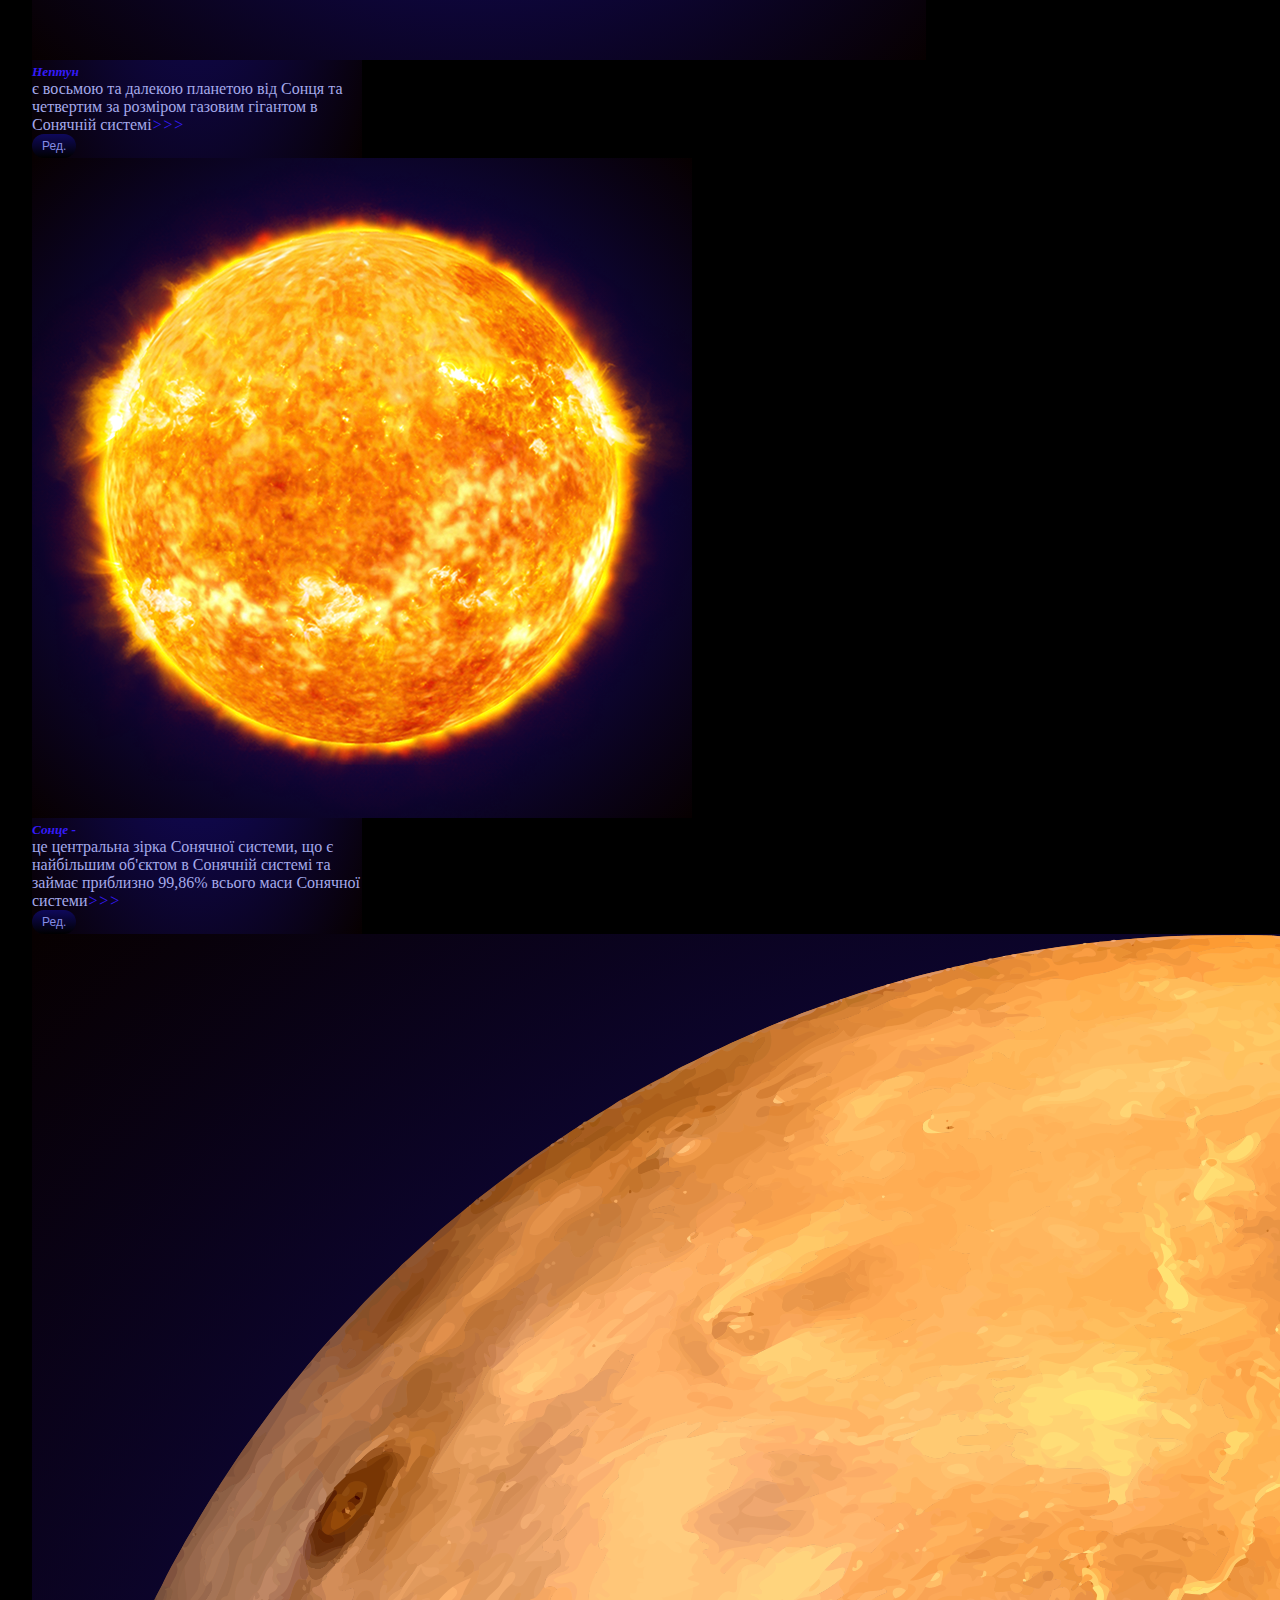
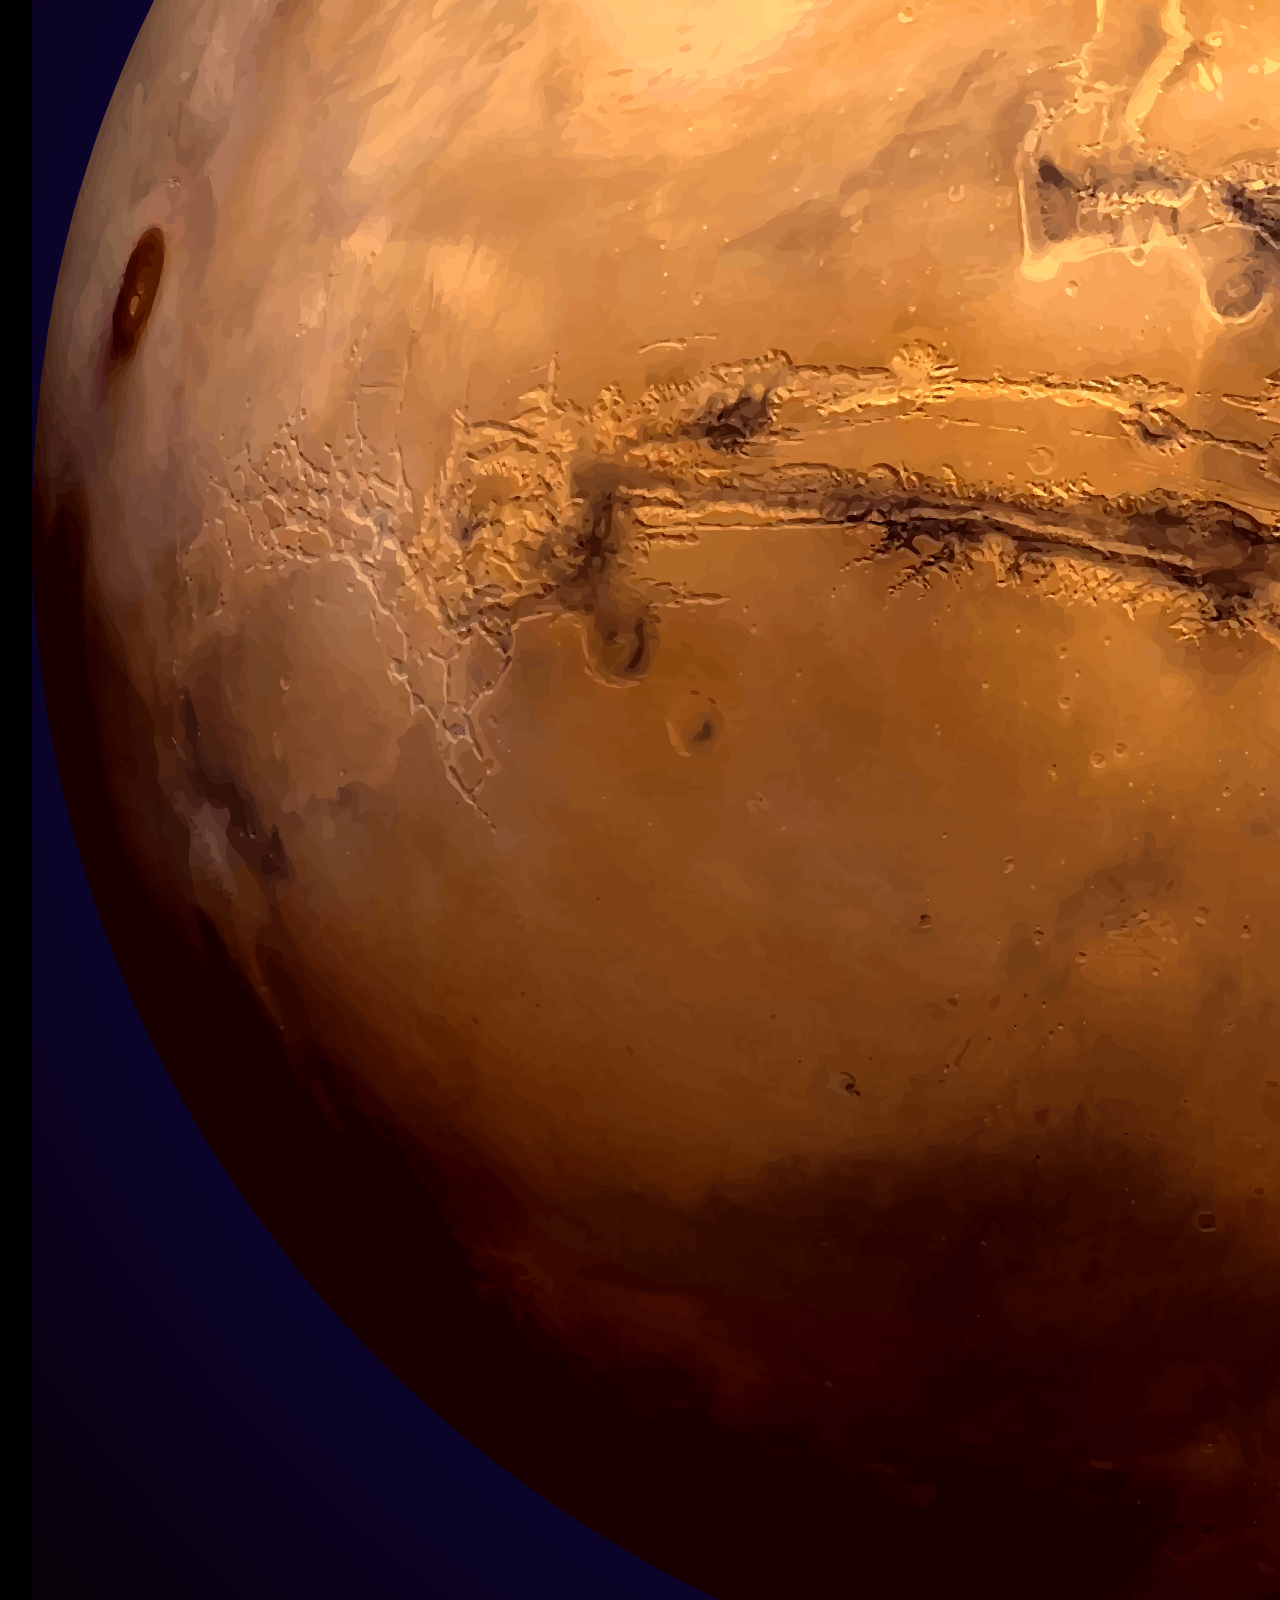
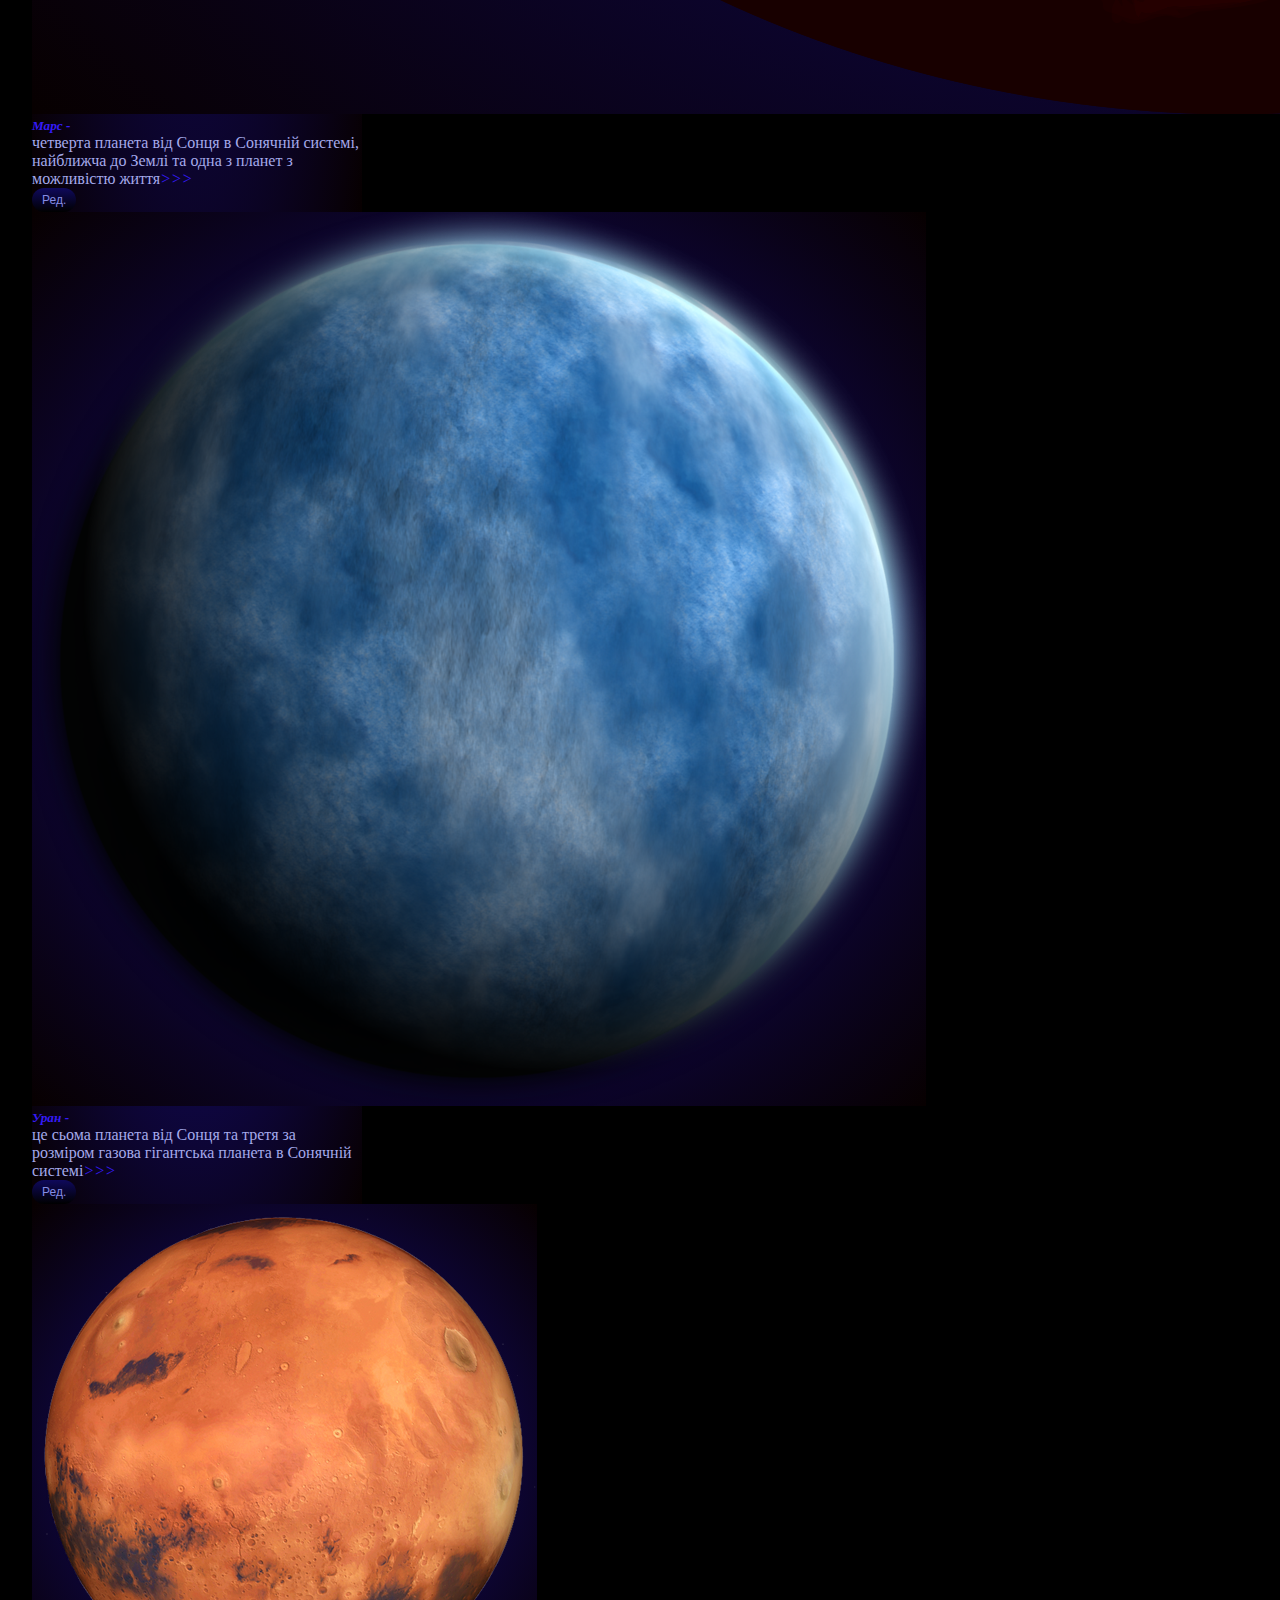
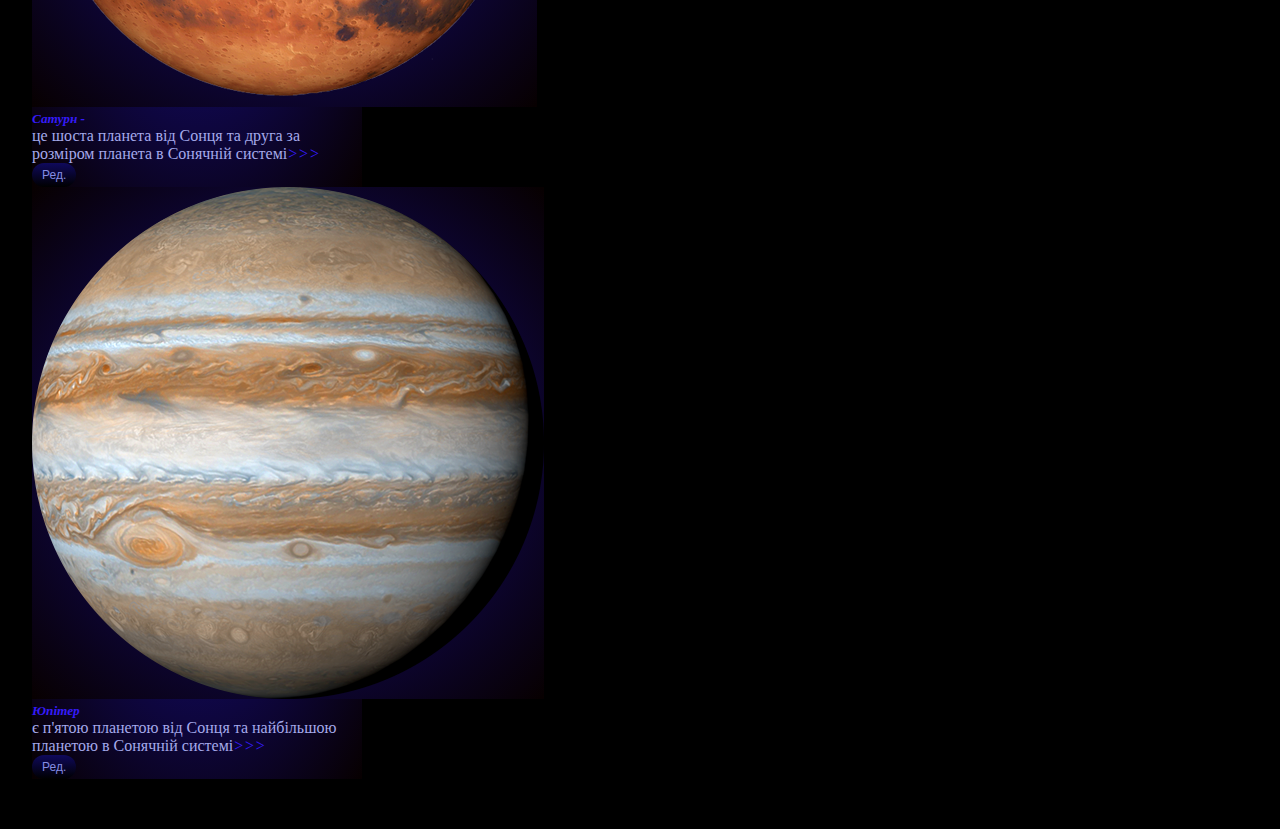
==== commit e5e5ed22: "fff" ====
--- a/index.html
+++ b/index.html
@@ -41,12 +41,12 @@
               <a class="nav-link" href="interesting.html">Цікаві факти</a>
             </li>
           </ul>
-          
+
         </div>
-        
+
       </div>
       <div class="container">
-        <button id="theme"><img src="static/images/sun.png" alt="7"></button>
+        <button class="buttheme" id="theme"><img src="static/images/sun.png" alt="7"></button>
       </div>
       <script src="index.js"></script>
     </nav>
@@ -60,9 +60,10 @@
               <div class="card mercury">
                 <img src="static/images/mercury.png" class="card-img-top" alt="...">
                 <div class="card-body">
-                  <h5 class="card-title"><a href="page1.html">Меркурій</a> </h5>
-                  <p class="card-text">найближча до Сонця, та найменша планета в Сонячній системі<a
+                  <h5 class="card-title"><a href="page1.html">Меркурій</a></h5>
+                  <p class="text-1">найближча до Сонця, та найменша планета в Сонячній системі<a
                       href="page1.html">>>></a></p>
+                  <button id="text-1" onclick="editText(event)">Ред.</button>
                 </div>
               </div>
             </div>
@@ -71,9 +72,10 @@
                 <img src="static/images/venus.png" class="card-img-top" alt="...">
                 <div class="card-body">
                   <h5 class="card-title"><a href="page2.html">Венера</a> </h5>
-                  <p class="card-text"> є другою планетою від Сонця і одна з найбільш схожих на Землю
+                  <p class="text-2"> є другою планетою від Сонця і одна з найбільш схожих на Землю
                     планет в Сонячній
                     системі<a href="page2.html">>>></a></p>
+                    <button id="text-2" onclick="editText(event)">Ред.</button>
                 </div>
               </div>
             </div>
@@ -81,9 +83,11 @@
               <div class="card">
                 <img src="static/images/earth.png" class="card-img-top" alt="...">
                 <div class="card-body">
+                  
                   <h5 class="card-title"><a href="page3.html">Планета Земля - </a> </h5>
-                  <p class="card-text"> це третя планета від Сонця та єдина планета відома,
+                  <p class="text-3"> це третя планета від Сонця та єдина планета відома,
                     на якій існує життя<a href="page3.html">>>></a></p>
+                    <button id="text-3" onclick="editText(event)">Ред.</button>
                 </div>
               </div>
             </div>
@@ -93,10 +97,12 @@
               <div class="card">
                 <img src="static/images/neptun.png" class="card-img-top" alt="...">
                 <div class="card-body">
+                  
                   <h5 class="card-title"><a href="page9.html">Нептун</a> </h5>
-                  <p class="card-text"> є восьмою та далекою планетою від Сонця та четвертим за
+                  <p class="text-4"> є восьмою та далекою планетою від Сонця та четвертим за
                     розміром газовим гігантом в
                     Сонячній системі<a href="page9.html">>>></a></p>
+                    <button id="text-4" onclick="editText(event)">Ред.</button>
                 </div>
               </div>
             </div>
@@ -104,11 +110,13 @@
               <div class="card">
                 <img src="static/images/sun.png" class="card-img-top" alt="...">
                 <div class="card-body">
+                  
                   <h5 class="card-title"><a href="page5.html">Сонце -</a> </h5>
-                  <p class="card-text"> це центральна зірка Сонячної системи, що є найбільшим
+                  <p class="text-5"> це центральна зірка Сонячної системи, що є найбільшим
                     об'єктом в Сонячній системі та
                     займає приблизно
                     99,86% всього маси Сонячної системи<a href="page5.html">>>></a></p>
+                    <button id="text-5" onclick="editText(event)">Ред.</button>
                 </div>
               </div>
             </div>
@@ -116,11 +124,13 @@
               <div class="card">
                 <img src="static/images/mars.png" class="card-img-top" alt="...">
                 <div class="card-body">
+                  
                   <h5 class="card-title"><a href="page4.html">Марс -</a> </h5>
-                  <p class="card-text"> четверта планета від Сонця в Сонячній системі, найближча до
+                  <p class="text-6"> четверта планета від Сонця в Сонячній системі, найближча до
                     Землі та одна з планет з
                     можливістю
                     життя<a href="page4.html">>>></a></p>
+                    <button id="text-6" onclick="editText(event)">Ред.</button>
                 </div>
               </div>
             </div>
@@ -130,10 +140,12 @@
               <div class="card">
                 <img src="static/images/uran.png" class="card-img-top" alt="...">
                 <div class="card-body">
+                  
                   <h5 class="card-title"><a href="page8.html">Уран -</a> </h5>
-                  <p class="card-text">це сьома планета від Сонця та третя за розміром газова
+                  <p class="text-7">це сьома планета від Сонця та третя за розміром газова
                     гігантська планета в Сонячній
                     системі<a href="page8.html">>>></a></p>
+                    <button id="text-7" onclick="editText(event)">Ред.</button>
                 </div>
               </div>
             </div>
@@ -141,9 +153,11 @@
               <div class="card">
                 <img src="static/images/saturn.png" class="card-img-top" alt="...">
                 <div class="card-body">
+                  
                   <h5 class="card-title"><a href="page7.html">Сатурн -</a> </h5>
-                  <p class="card-text">це шоста планета від Сонця та друга за розміром планета в
+                  <p class="text-8">це шоста планета від Сонця та друга за розміром планета в
                     Сонячній системі<a href="page7.html">>>></a></p>
+                    <button id="text-8" onclick="editText(event)">Ред.</button>
                 </div>
               </div>
             </div>
@@ -151,9 +165,11 @@
               <div class="card">
                 <img src="static/images/jupitr.png" class="card-img-top" alt="...">
                 <div class="card-body">
+                  
                   <h5 class="card-title"><a href="page6.html">Юпітер</a> </h5>
-                  <p class="card-text"> є п'ятою планетою від Сонця та найбільшою планетою в Сонячній
+                  <p class="text-9"> є п'ятою планетою від Сонця та найбільшою планетою в Сонячній
                     системі<a href="page6.html">>>></a></p>
+                    <button id="text-9" onclick="editText(event)">Ред.</button>
                 </div>
               </div>
             </div>
--- a/static/styles/style.css
+++ b/static/styles/style.css
@@ -9,17 +9,17 @@
     background: black
 }
 
-button {
+div .buttheme {
     background: radial-gradient( #6b64d2 0%, #ffffff 100%);
     color: #fff;
     padding: 5px 10px;
     border: none;
-    border-radius: 4px;
+    border-radius: 15px;
     cursor: pointer;
     font-size: 13px; 
 }
 
-button img {
+div .buttheme img {
     width: 35px;
 }
 
@@ -139,7 +139,7 @@
 div .carousel-inner .row {
     width: 70%; 
     margin: 0 auto;
-    margin-top: 4em;
+    margin-top: 2em;
 }
 
 div .slide-text {
@@ -156,4 +156,17 @@
 
 .navbar>.container.container {
     justify-content: flex-end;
-}+}
+
+div .card-body button {
+    color: #858ce5;
+    top: 10px;
+    right: 10px;
+    font-size: 12px;
+    padding: 5px 10px;
+    background: linear-gradient(360deg, #000000 0%, #0f095c 100%);
+    border-radius: 15px;
+    border: none;
+    cursor: pointer;
+}
+
--- a/static/styles/light.css
+++ b/static/styles/light.css
@@ -10,7 +10,7 @@
 
 
 
-.light button {
+.light div .buttheme {
     background: radial-gradient( #5142d6 0%, #000000 100%);
     color: #b2aedb;
 }
@@ -49,7 +49,14 @@
     padding-bottom: 0px;
 }
 
-.light section.int {
-background: linear-gradient( #ffffff 0%,  #746ae6 100%);
+
+
+.light  div .carousel {
+    background:linear-gradient( #ffffff 0%, #d7d4fc 100%);
 }
 
+.light div .card-body button {
+    background: linear-gradient( #ffffff 0%,  #6b64d2 100%);
+    color: #0f0b47;
+   
+}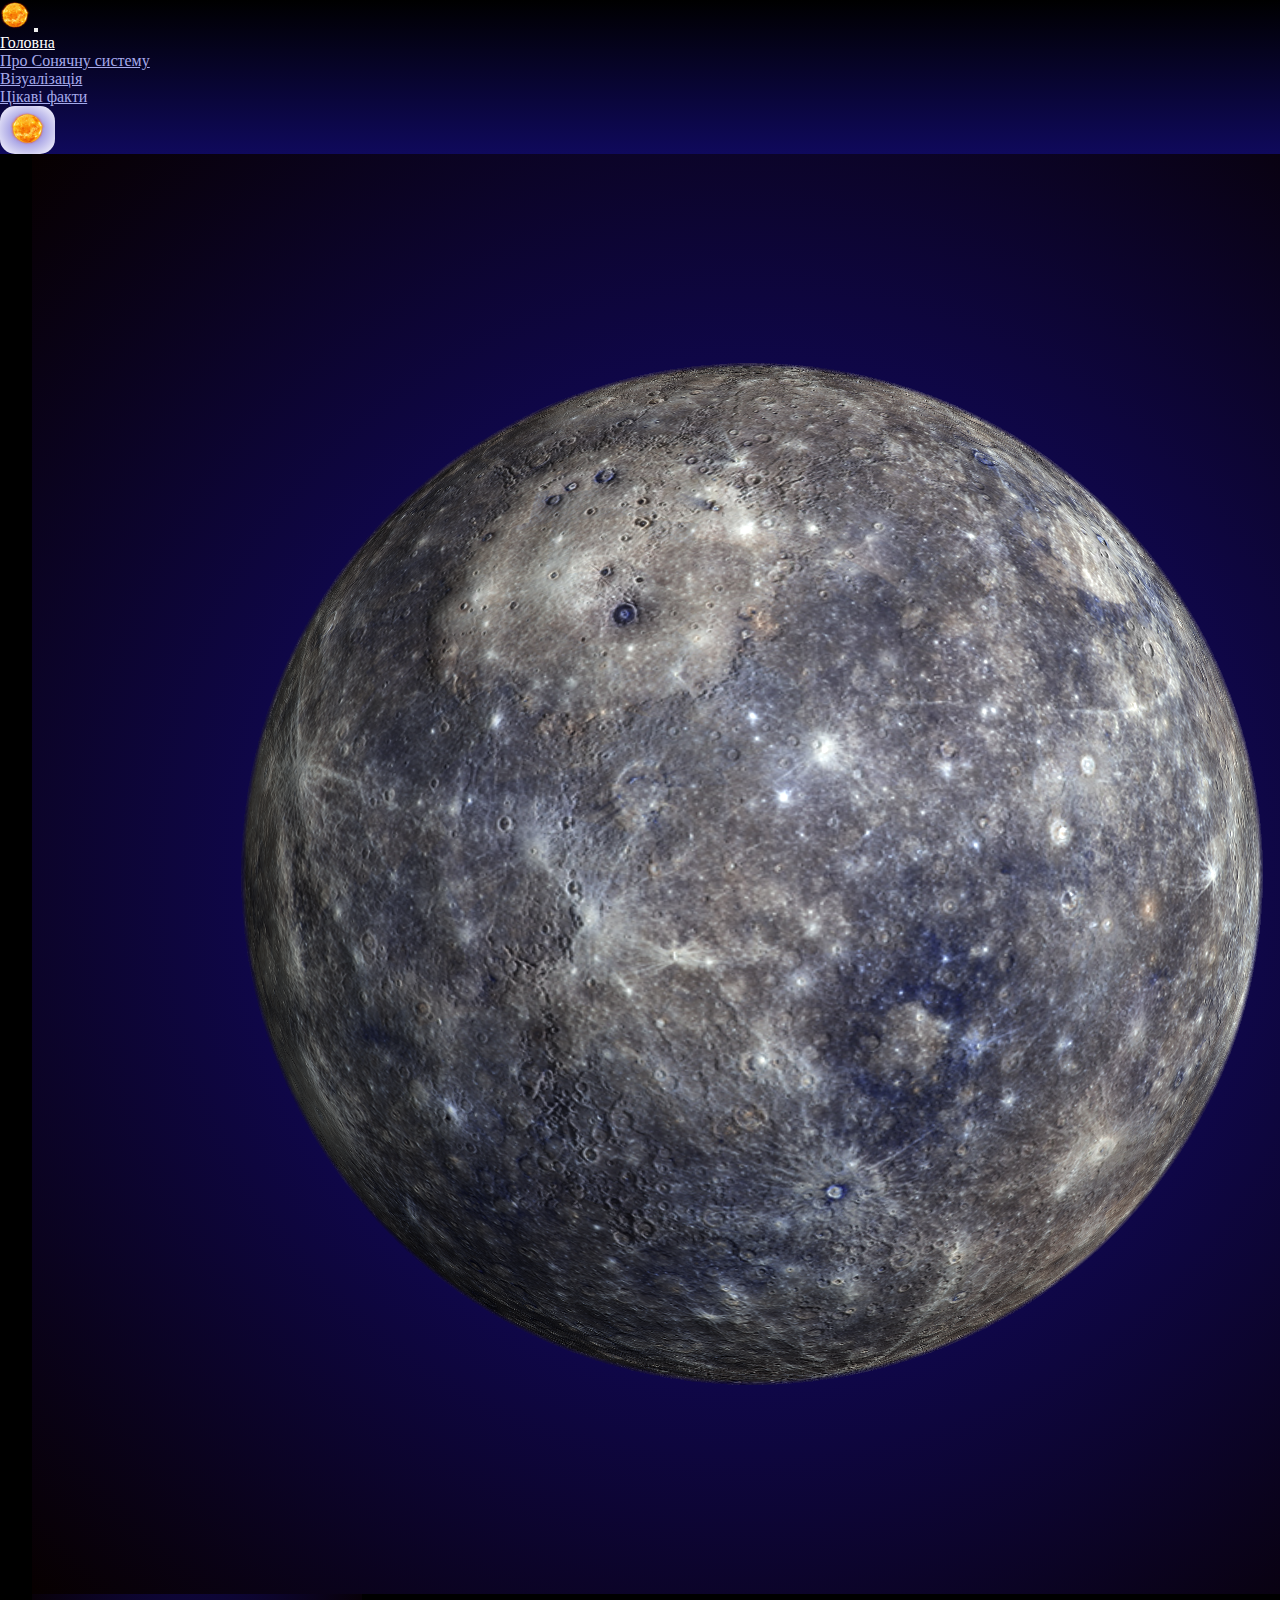
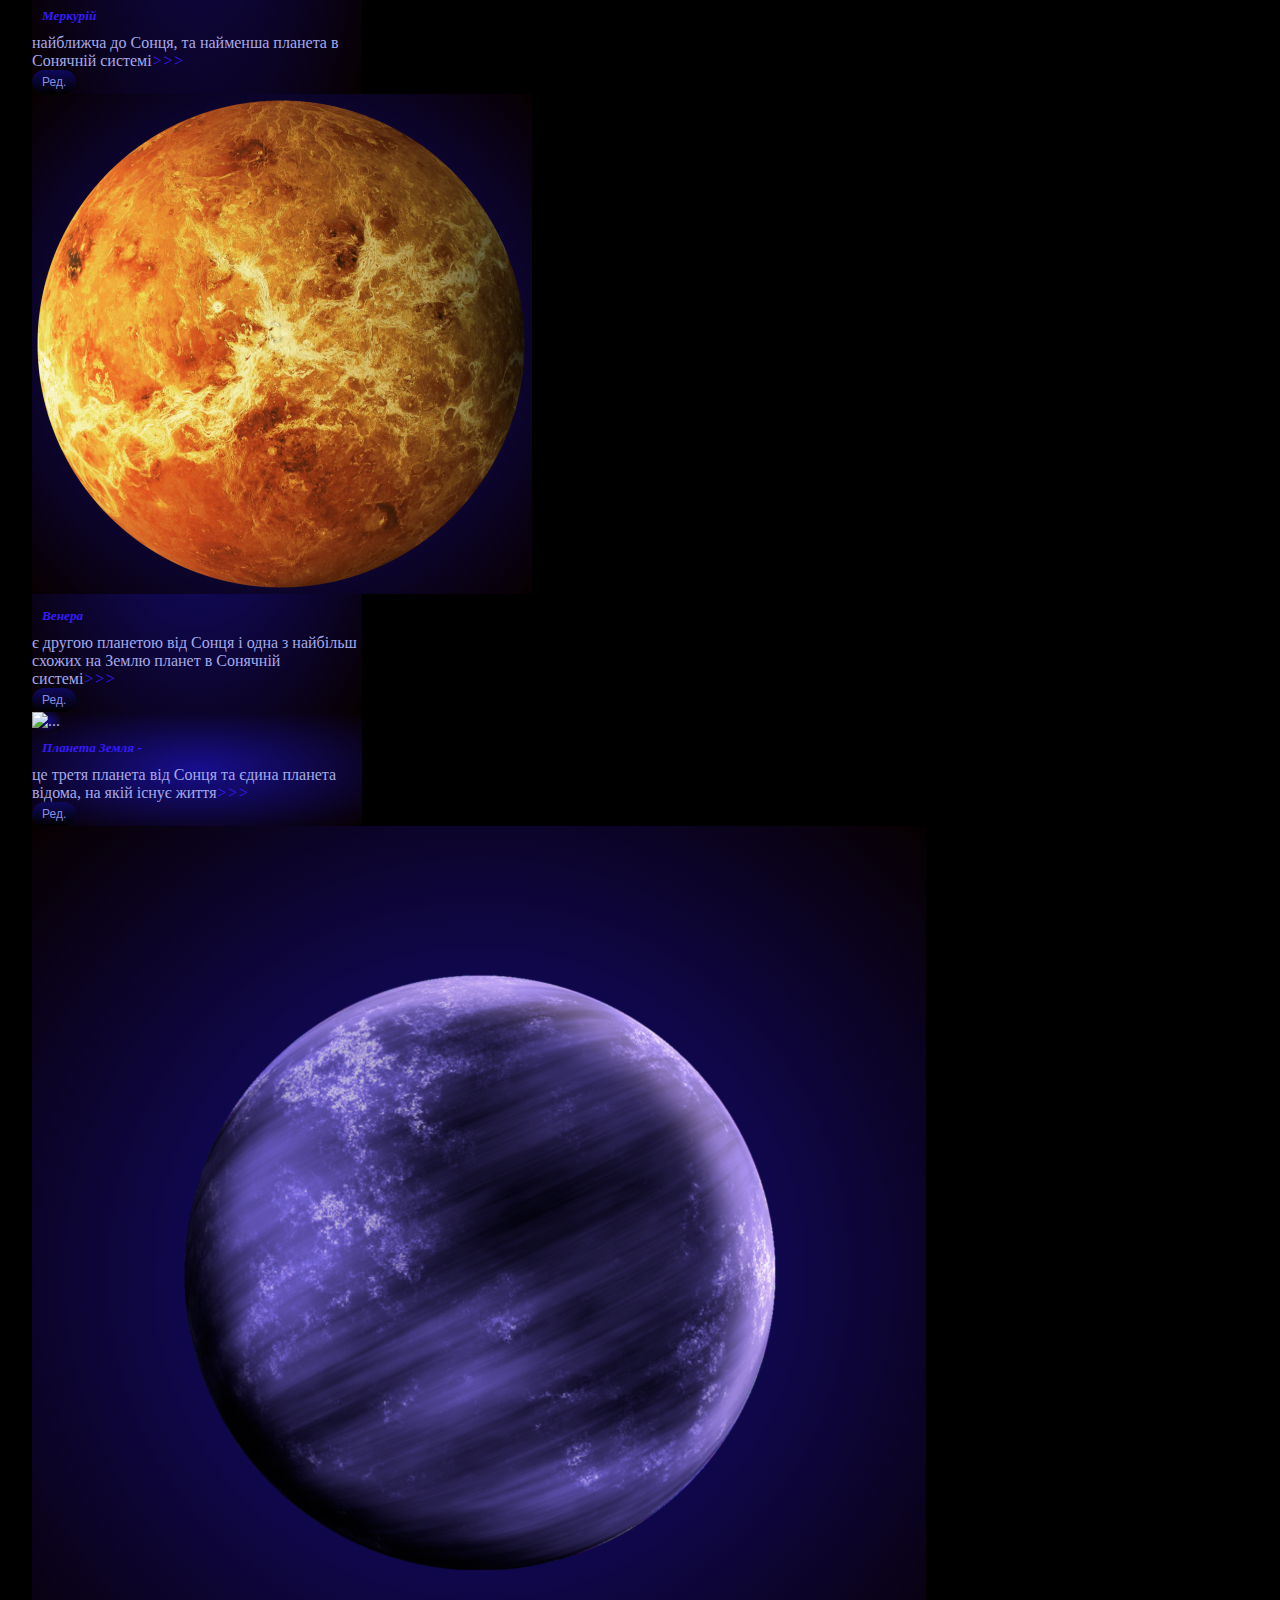
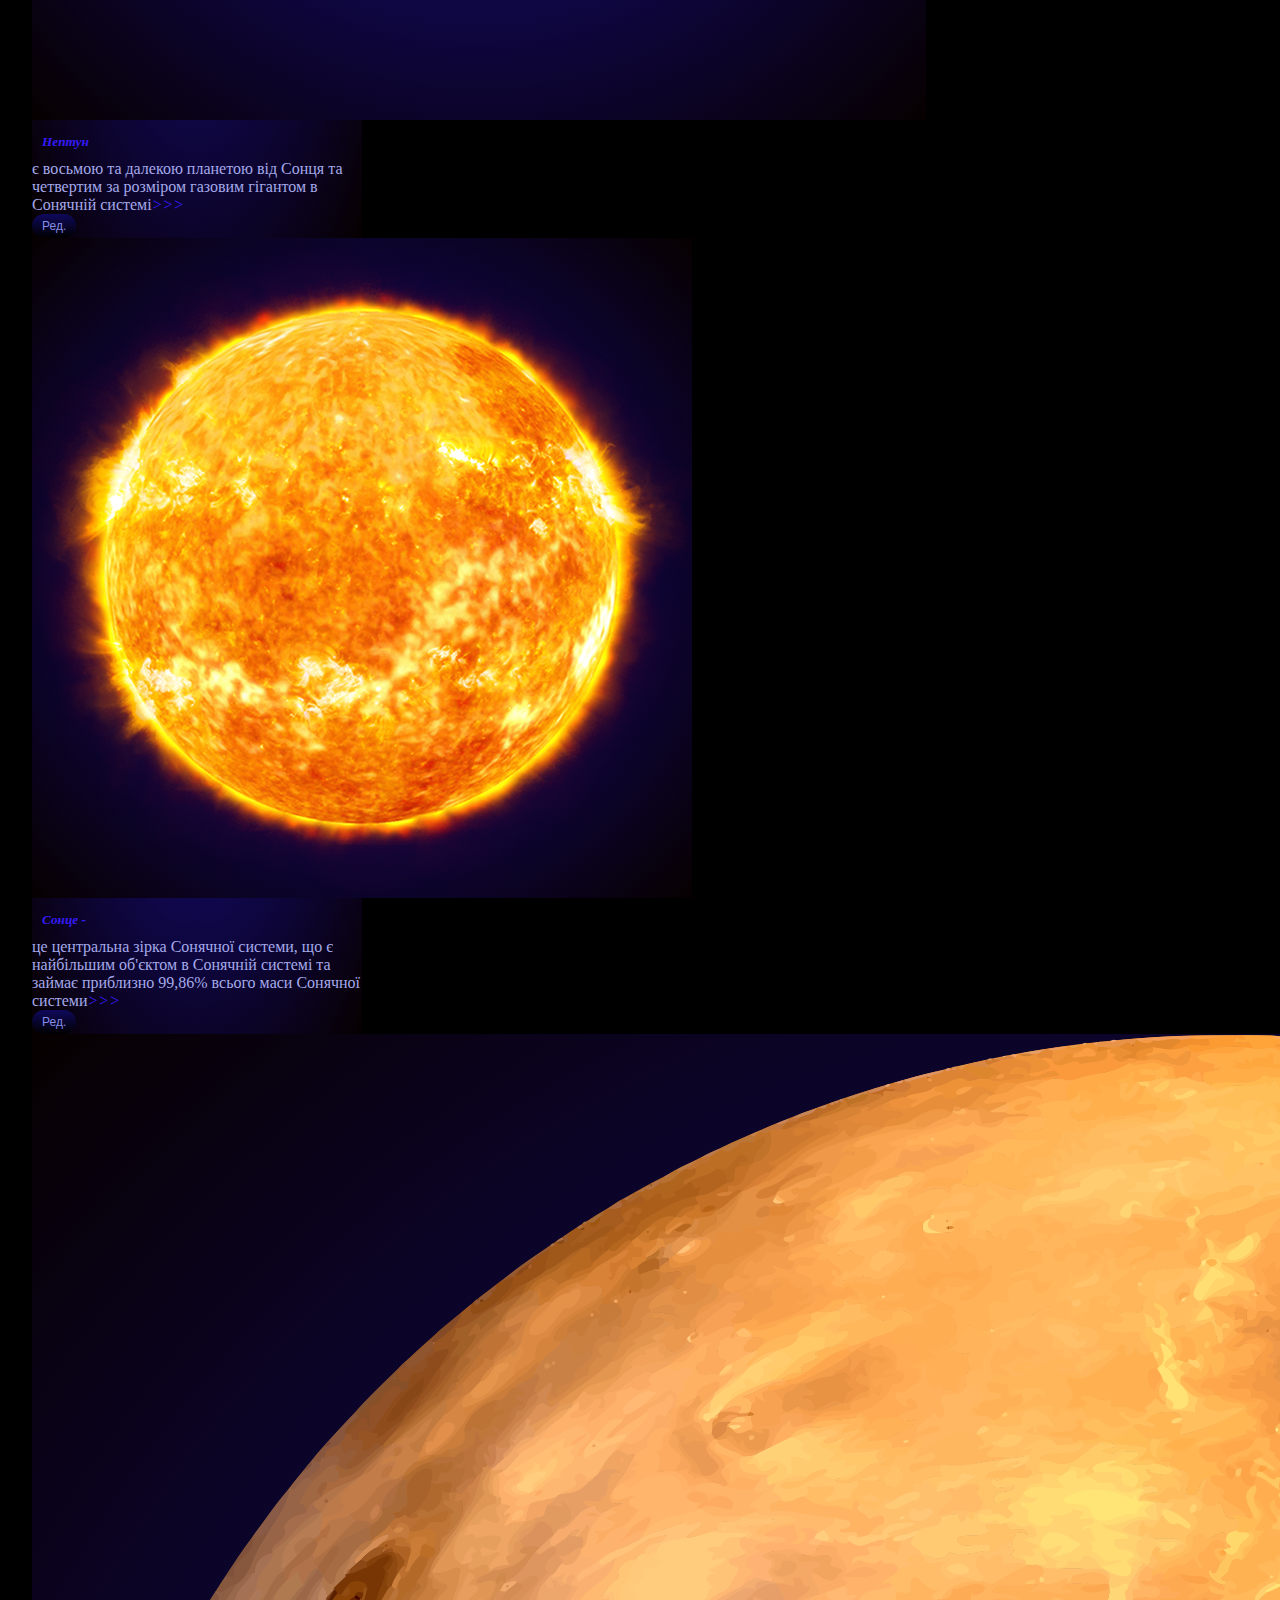
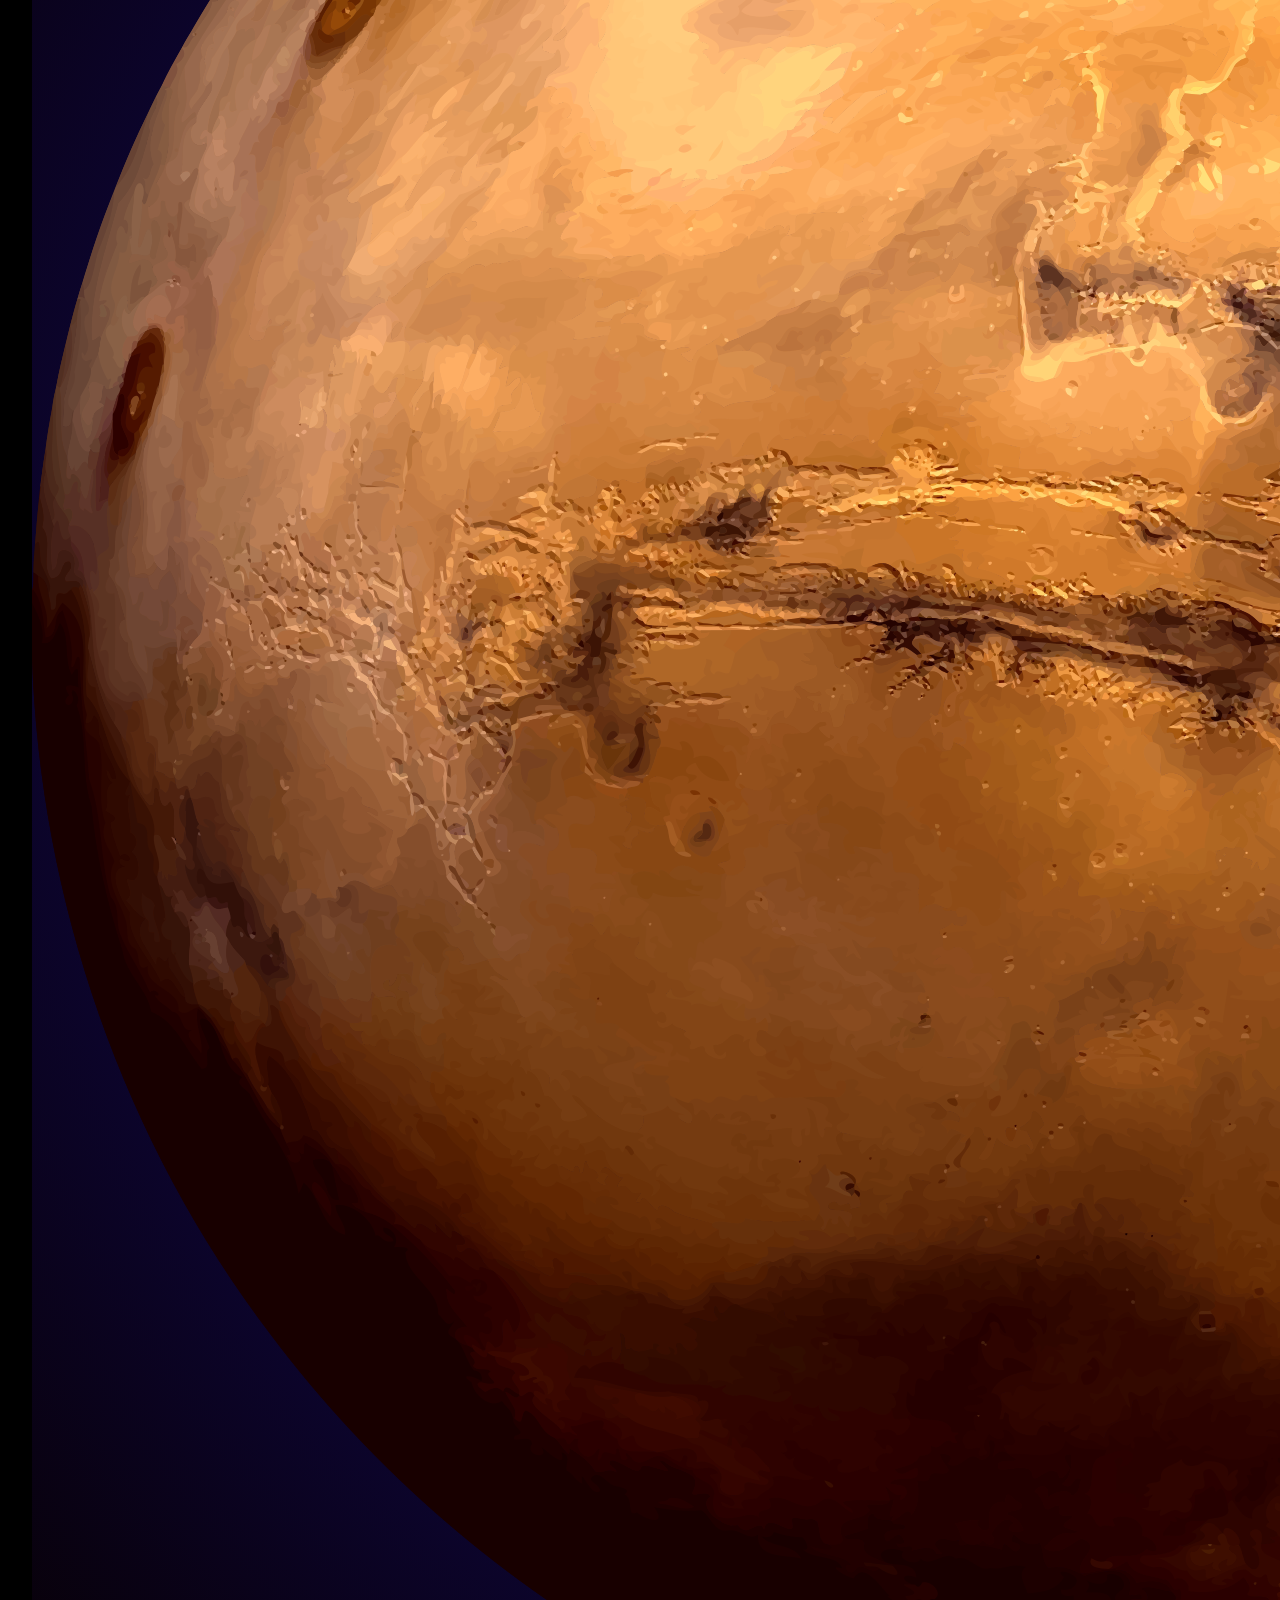
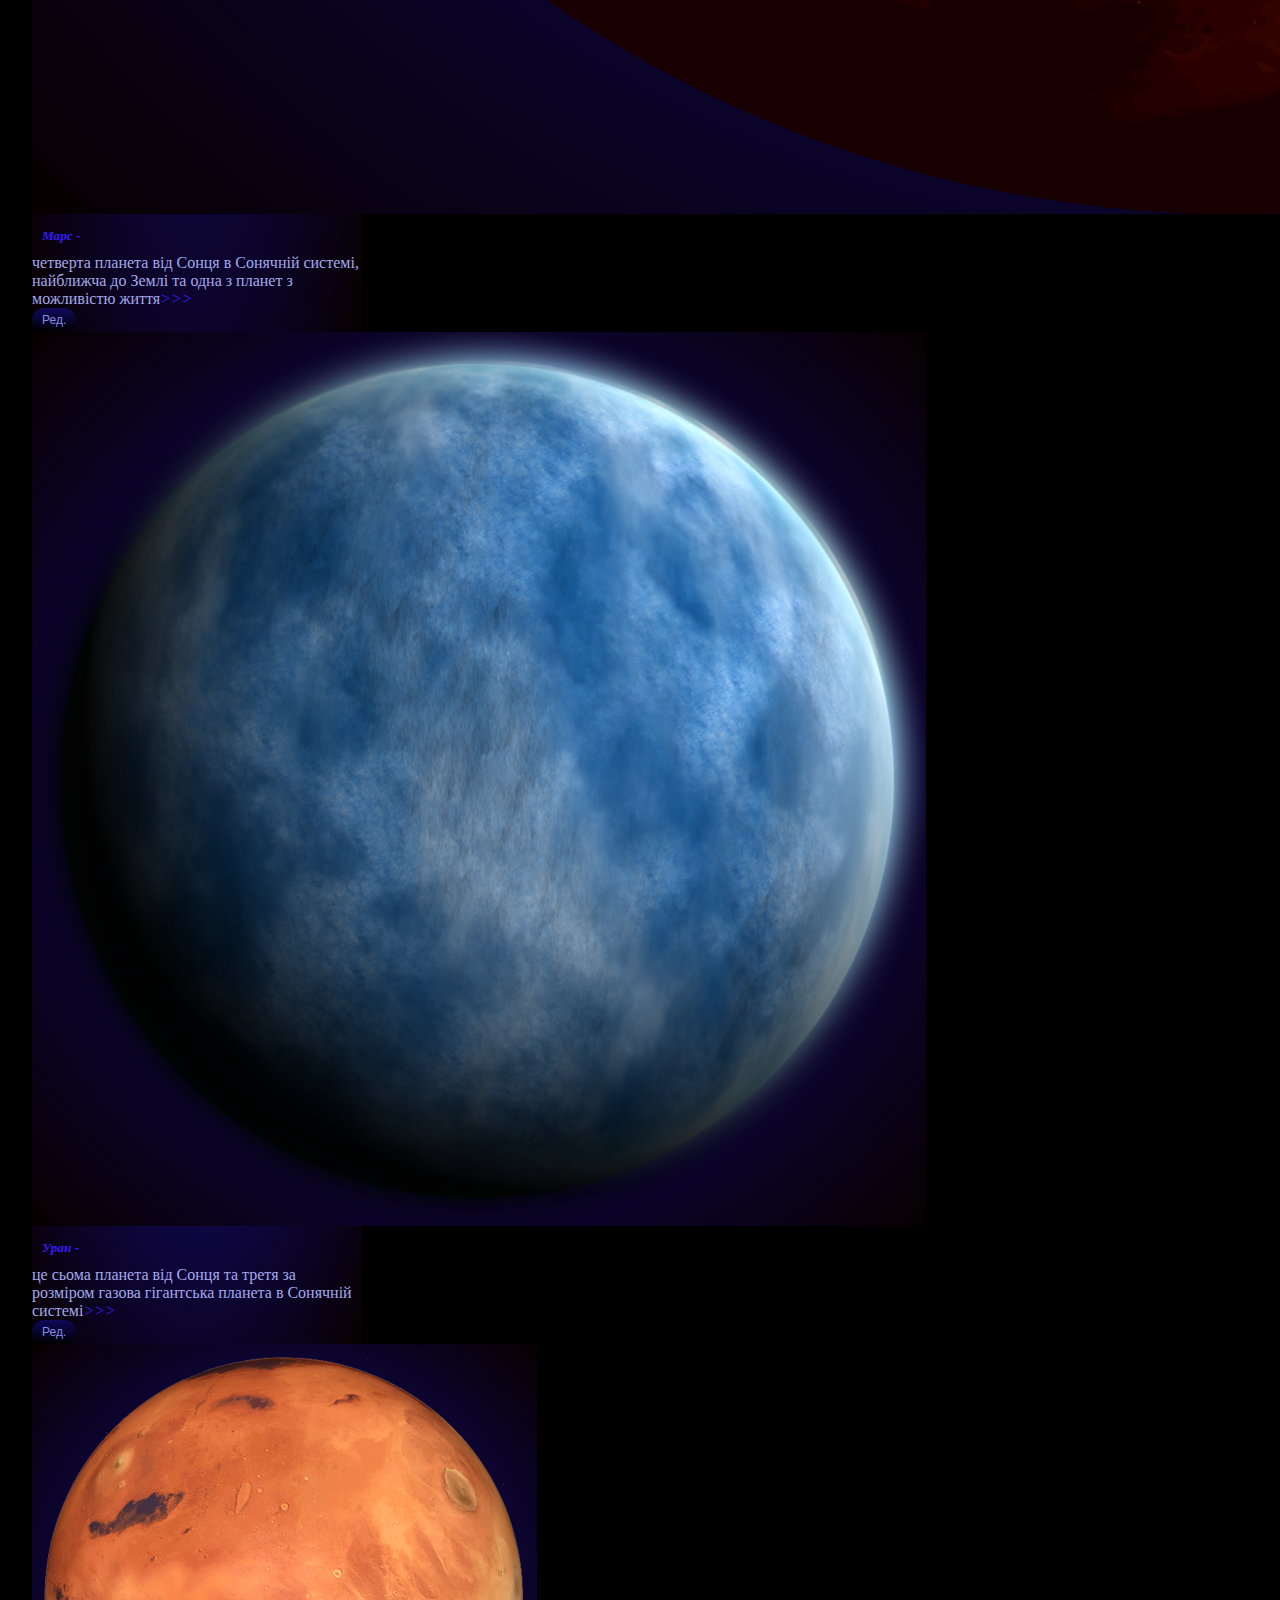
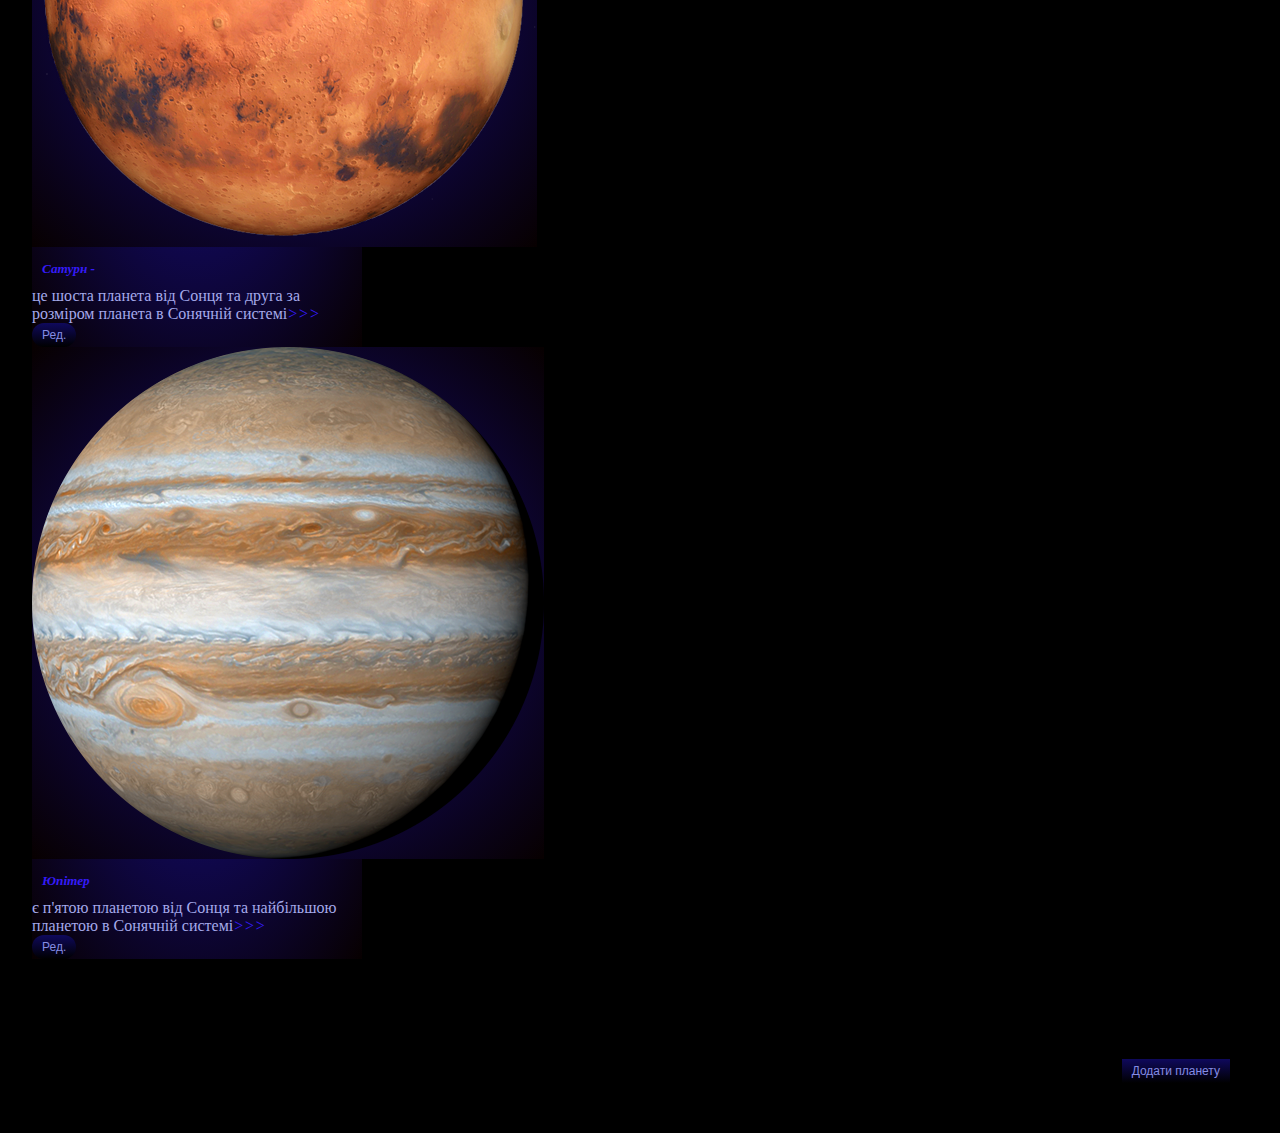
==== commit 5ab328c6: "ggf" ====
--- a/index.html
+++ b/index.html
@@ -48,7 +48,7 @@
       <div class="container">
         <button class="buttheme" id="theme"><img src="static/images/sun.png" alt="7"></button>
       </div>
-      <script src="index.js"></script>
+      
     </nav>
   </header>
   <section>
@@ -174,14 +174,17 @@
               </div>
             </div>
           </div>
+          <div class="row"></div>
         </div>
       </div>
     </div>
   </section>
+  <button id="btn" class="add-planet">Додати планету</button>
 
   <script src="https://cdn.jsdelivr.net/npm/bootstrap@5.3.0-alpha1/dist/js/bootstrap.bundle.min.js"
     integrity="sha384-w76AqPfDkMBDXo30jS1Sgez6pr3x5MlQ1ZAGC+nuZB+EYdgRZgiwxhTBTkF7CXvN"
     crossorigin="anonymous"></script>
+    <script src="index.js"></script>
 </body>
 
 </html>--- a/static/styles/style.css
+++ b/static/styles/style.css
@@ -170,3 +170,25 @@
     cursor: pointer;
 }
 
+.add-planet {
+    color: #858ce5;
+    top: 10px;
+    right: 10px;
+    font-size: 12px;
+    padding: 5px 10px;
+    background: linear-gradient(360deg, #000000 0%, #0f095c 100%);
+    border: none;
+    cursor: pointer;
+    float: right;
+    margin: 50px;
+}
+
+
+
+.card h5 {
+    margin: 10px;
+    color: rgb(53, 27, 248);
+    text-decoration: none; 
+    font-style: italic;
+}
+
--- a/static/styles/light.css
+++ b/static/styles/light.css
@@ -59,4 +59,9 @@
     background: linear-gradient( #ffffff 0%,  #6b64d2 100%);
     color: #0f0b47;
    
+}
+
+.light .add-planet {
+    background: linear-gradient( #deddf5 0%,  #a7a1f6 100%);
+    color: #000000;
 }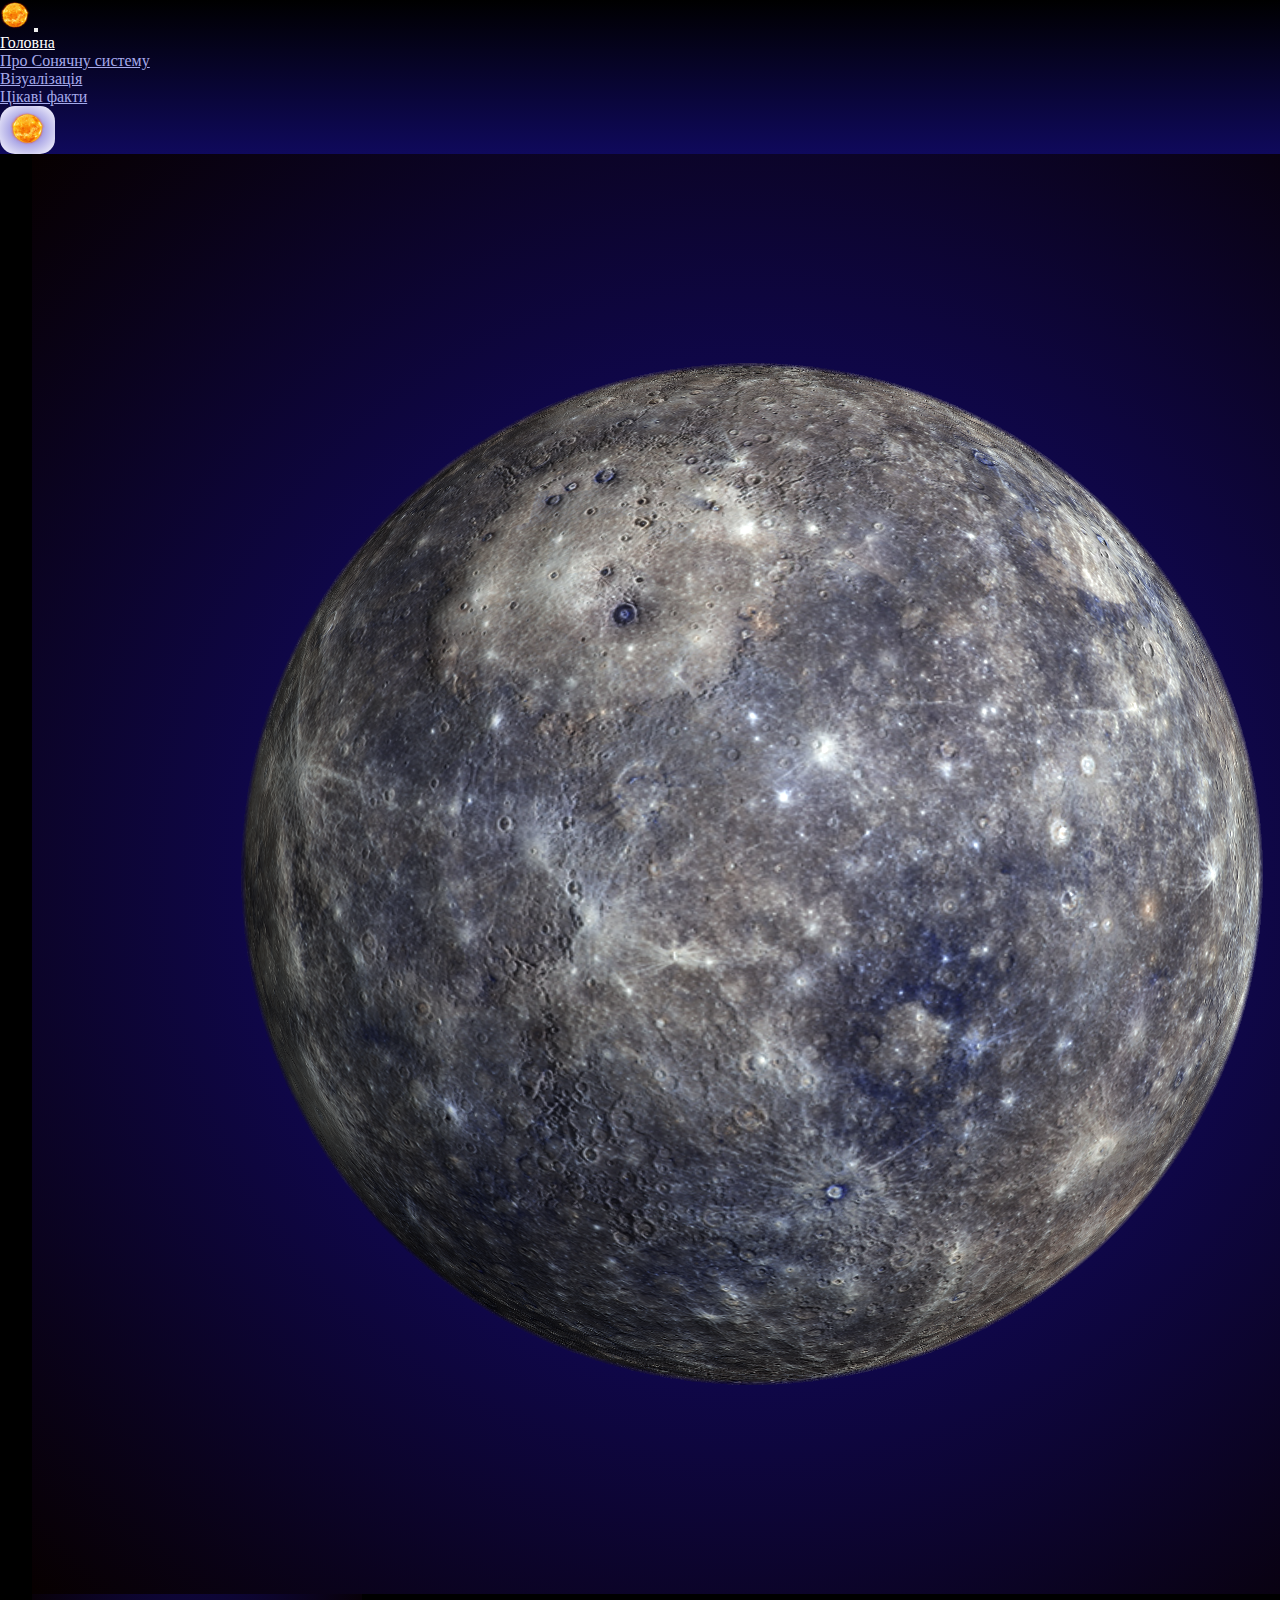
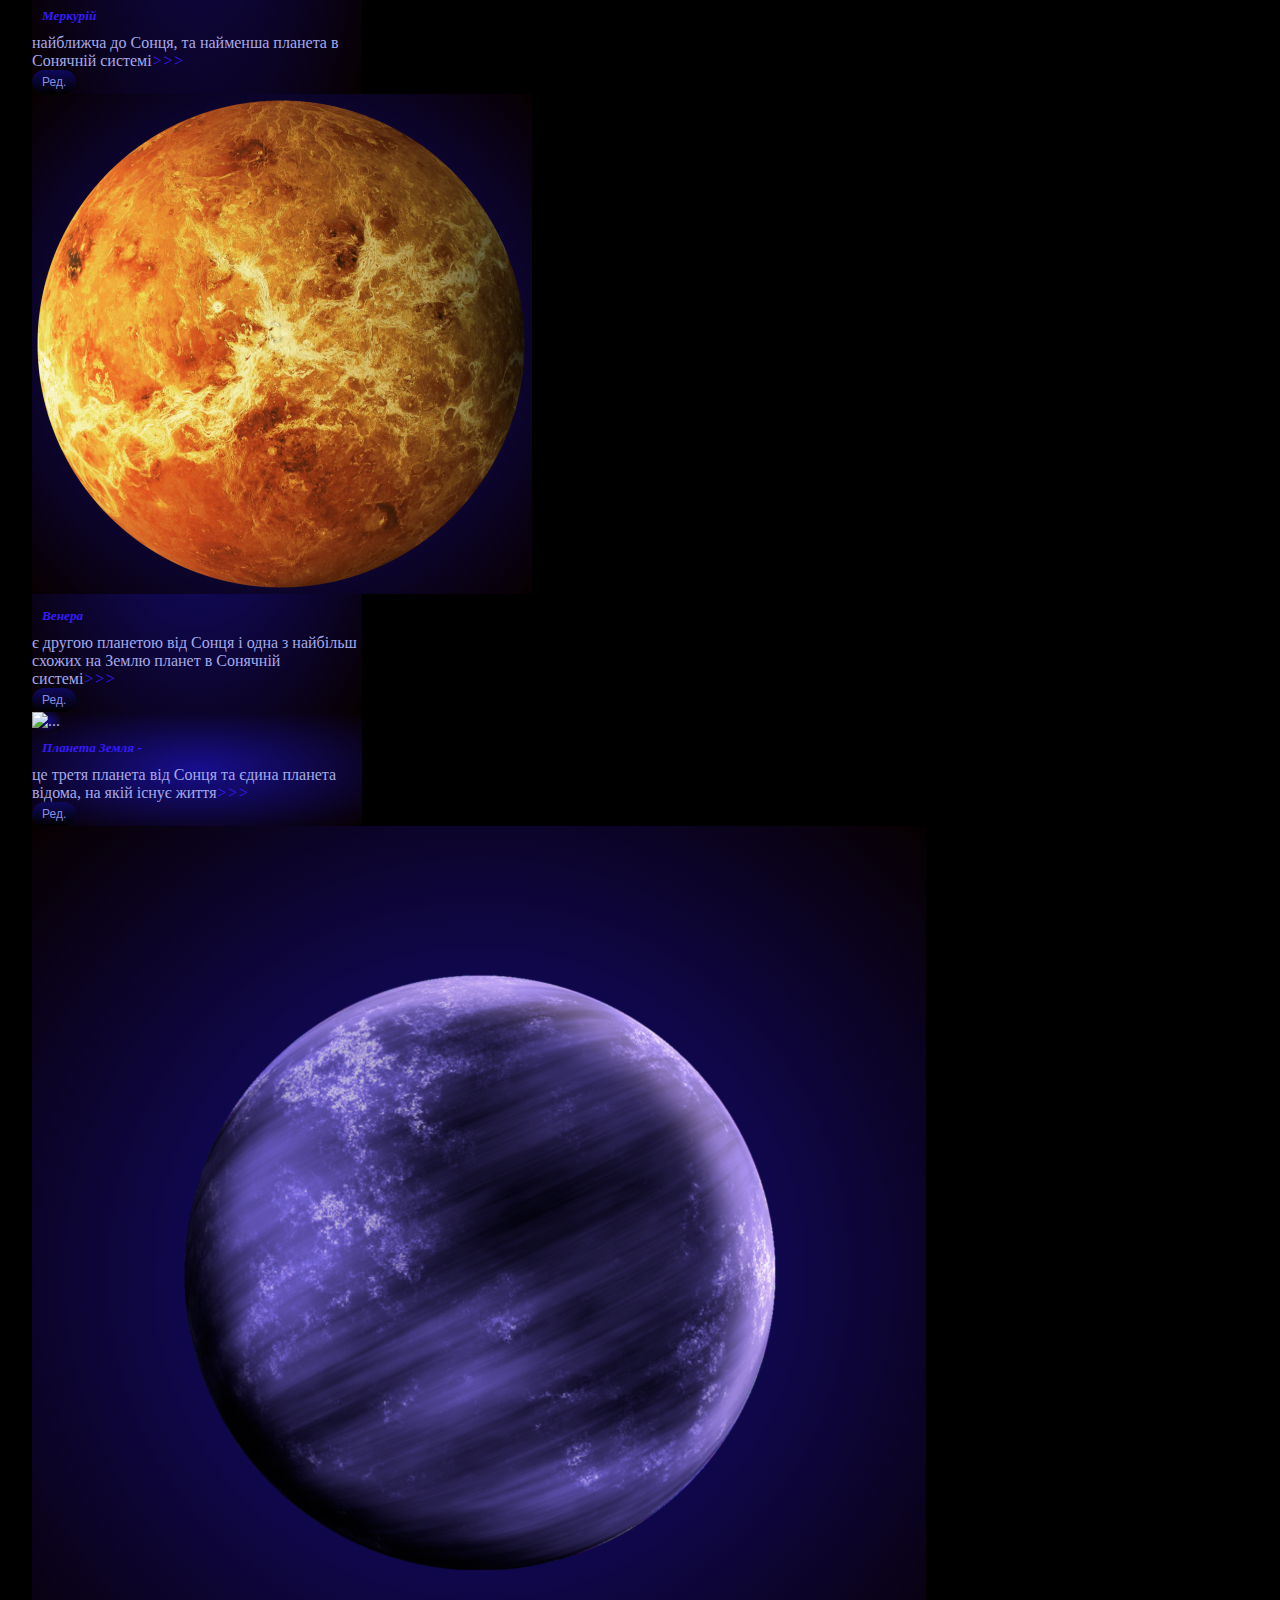
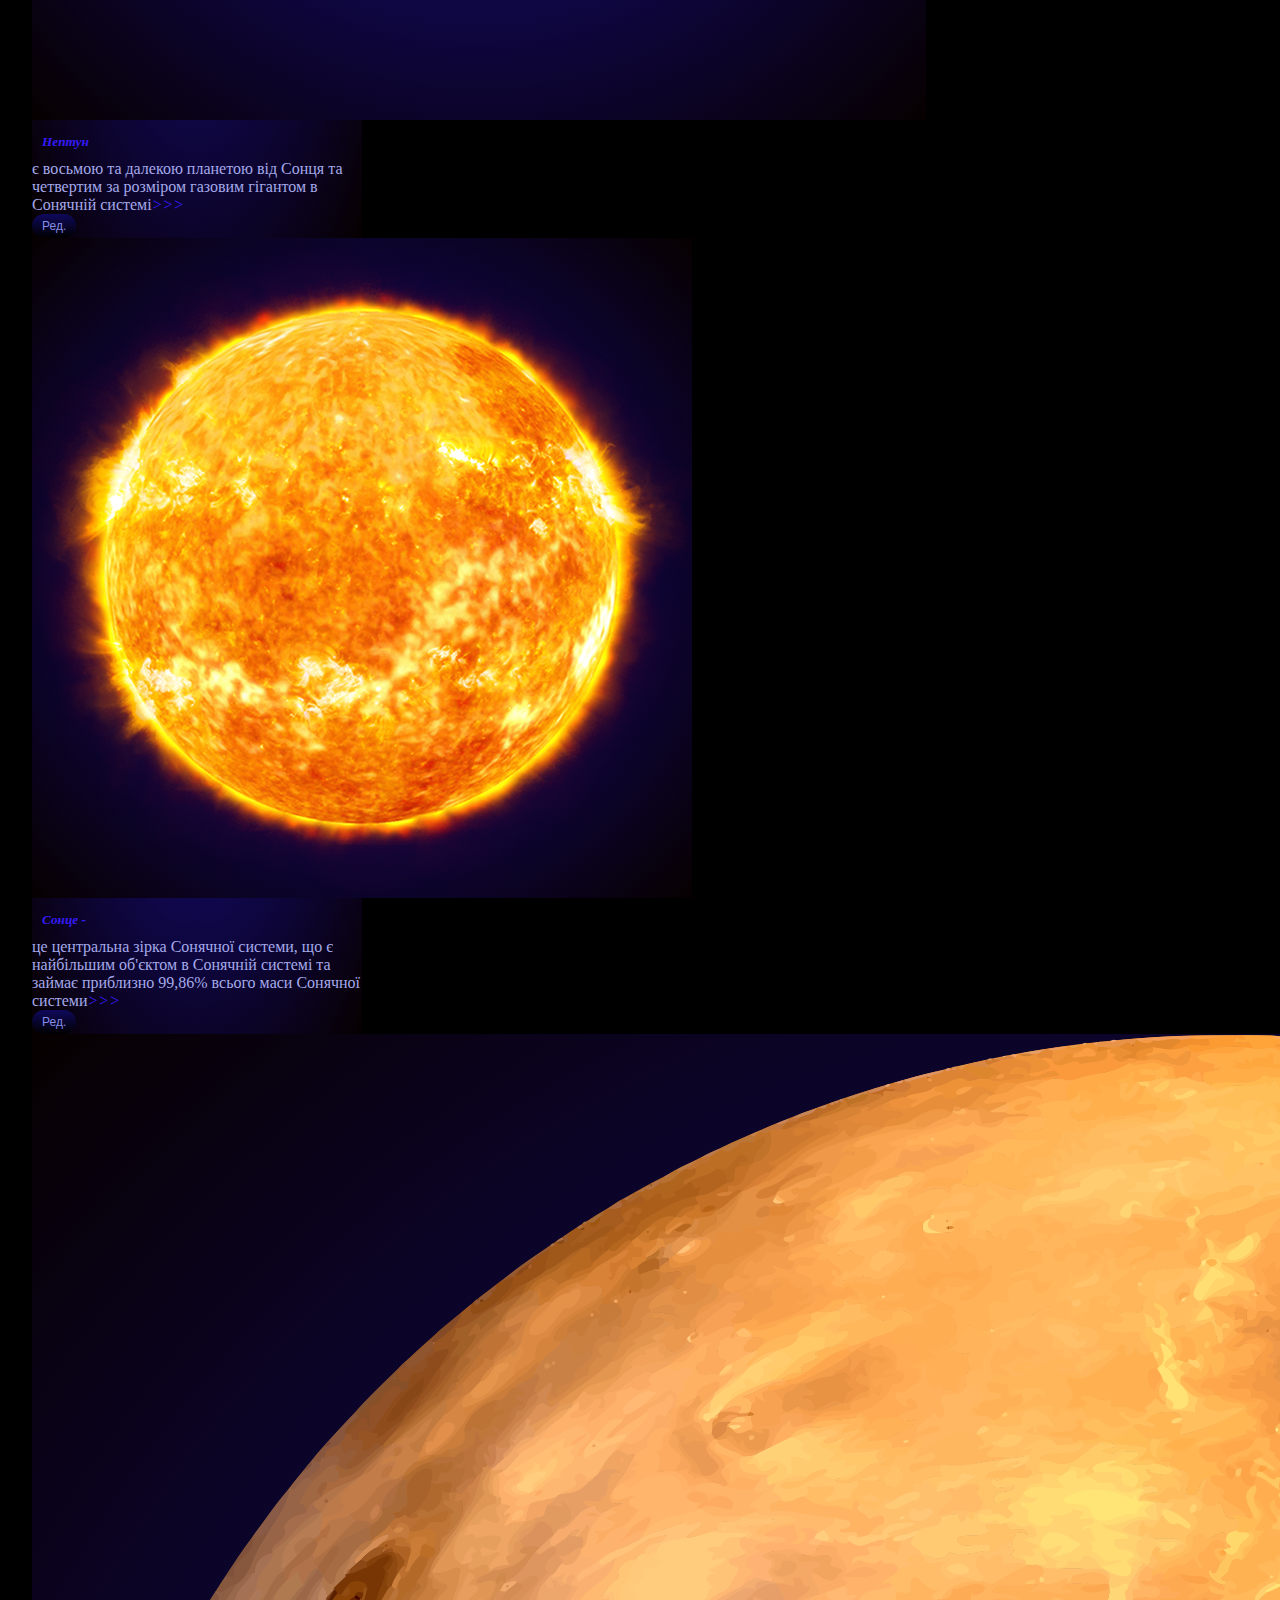
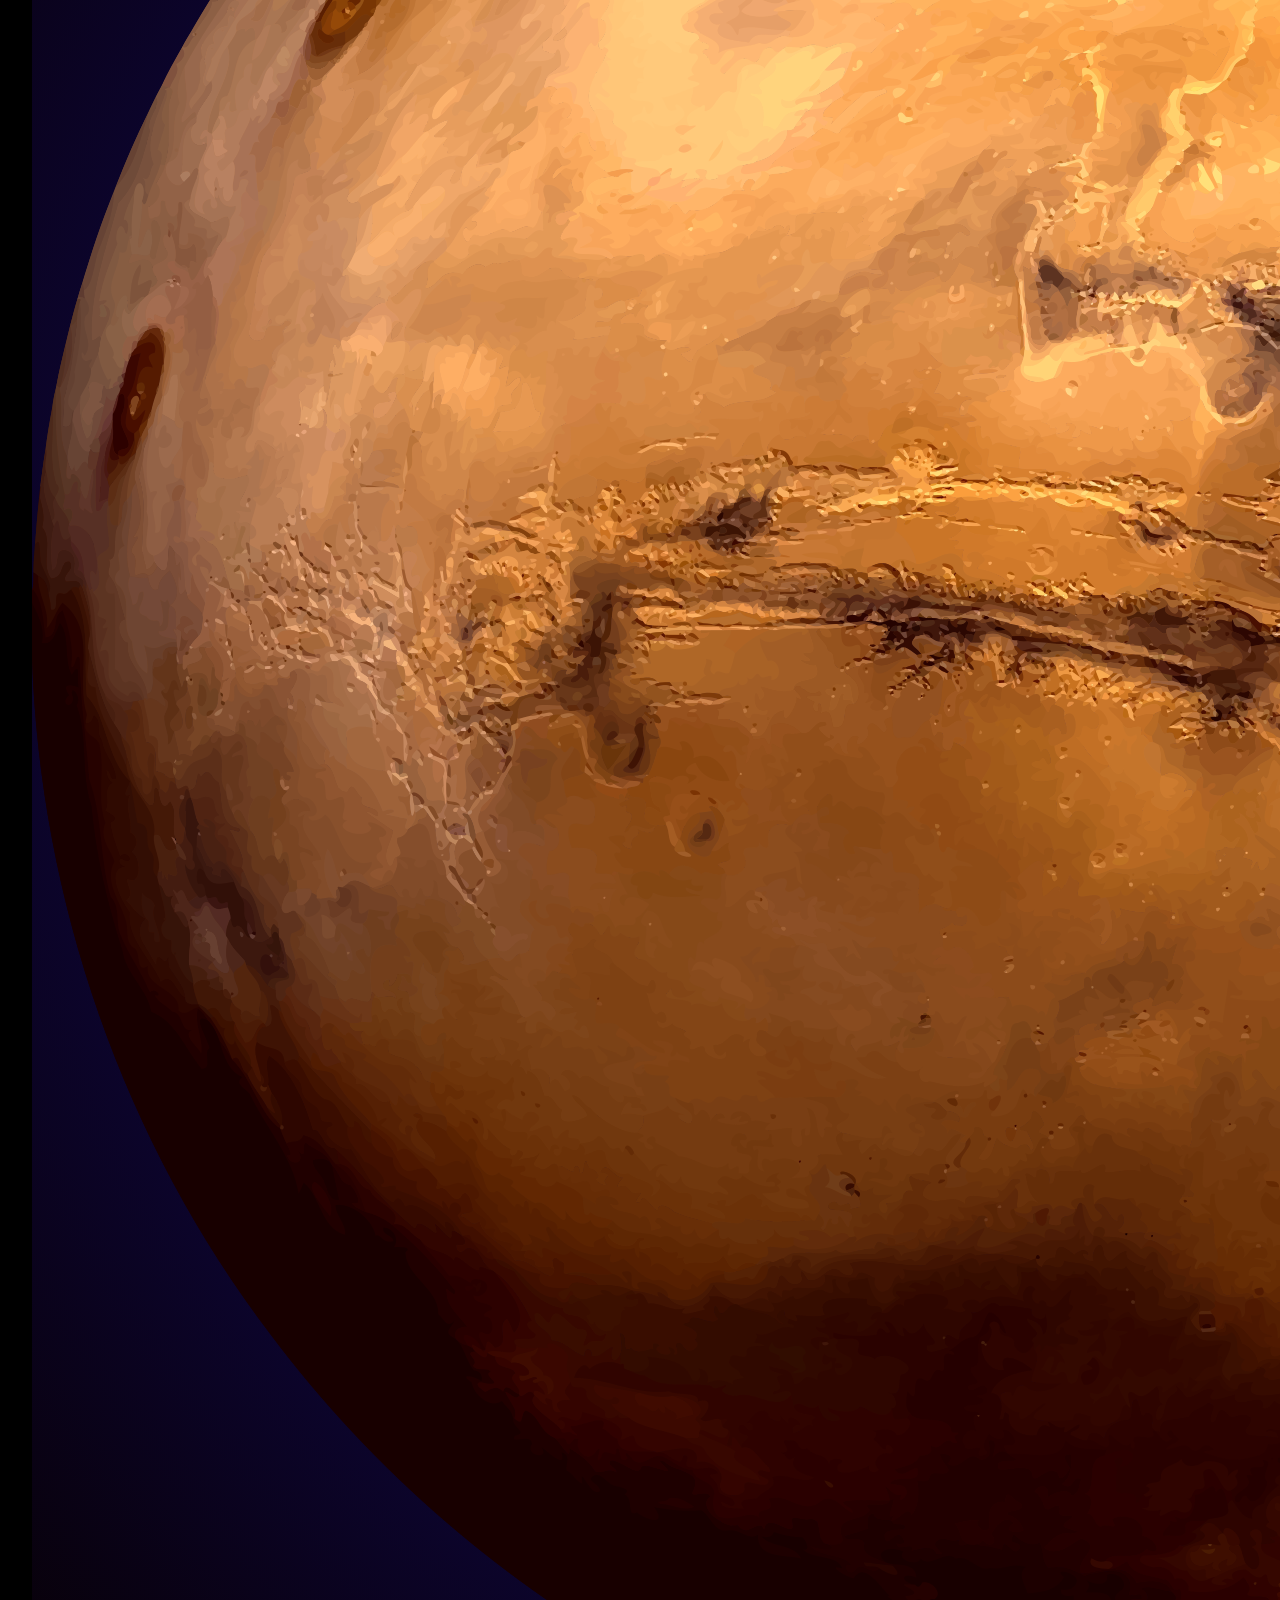
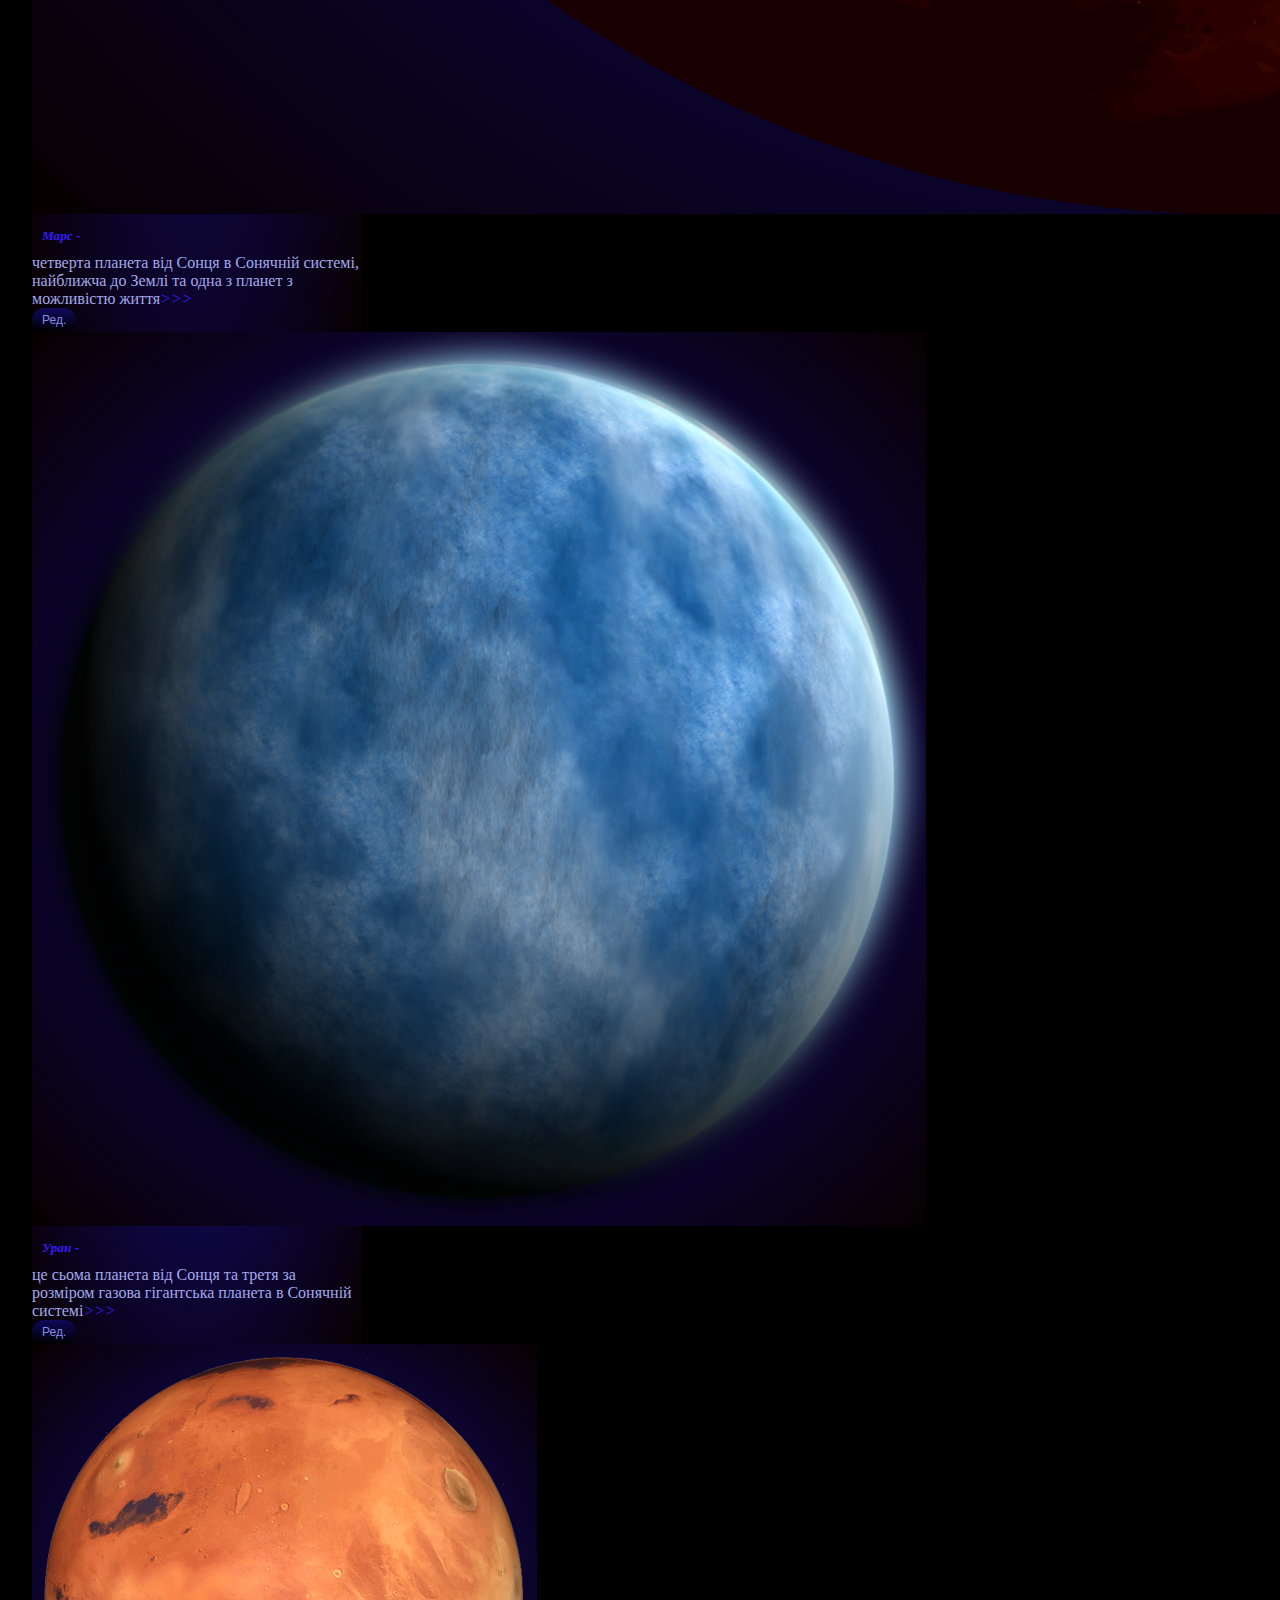
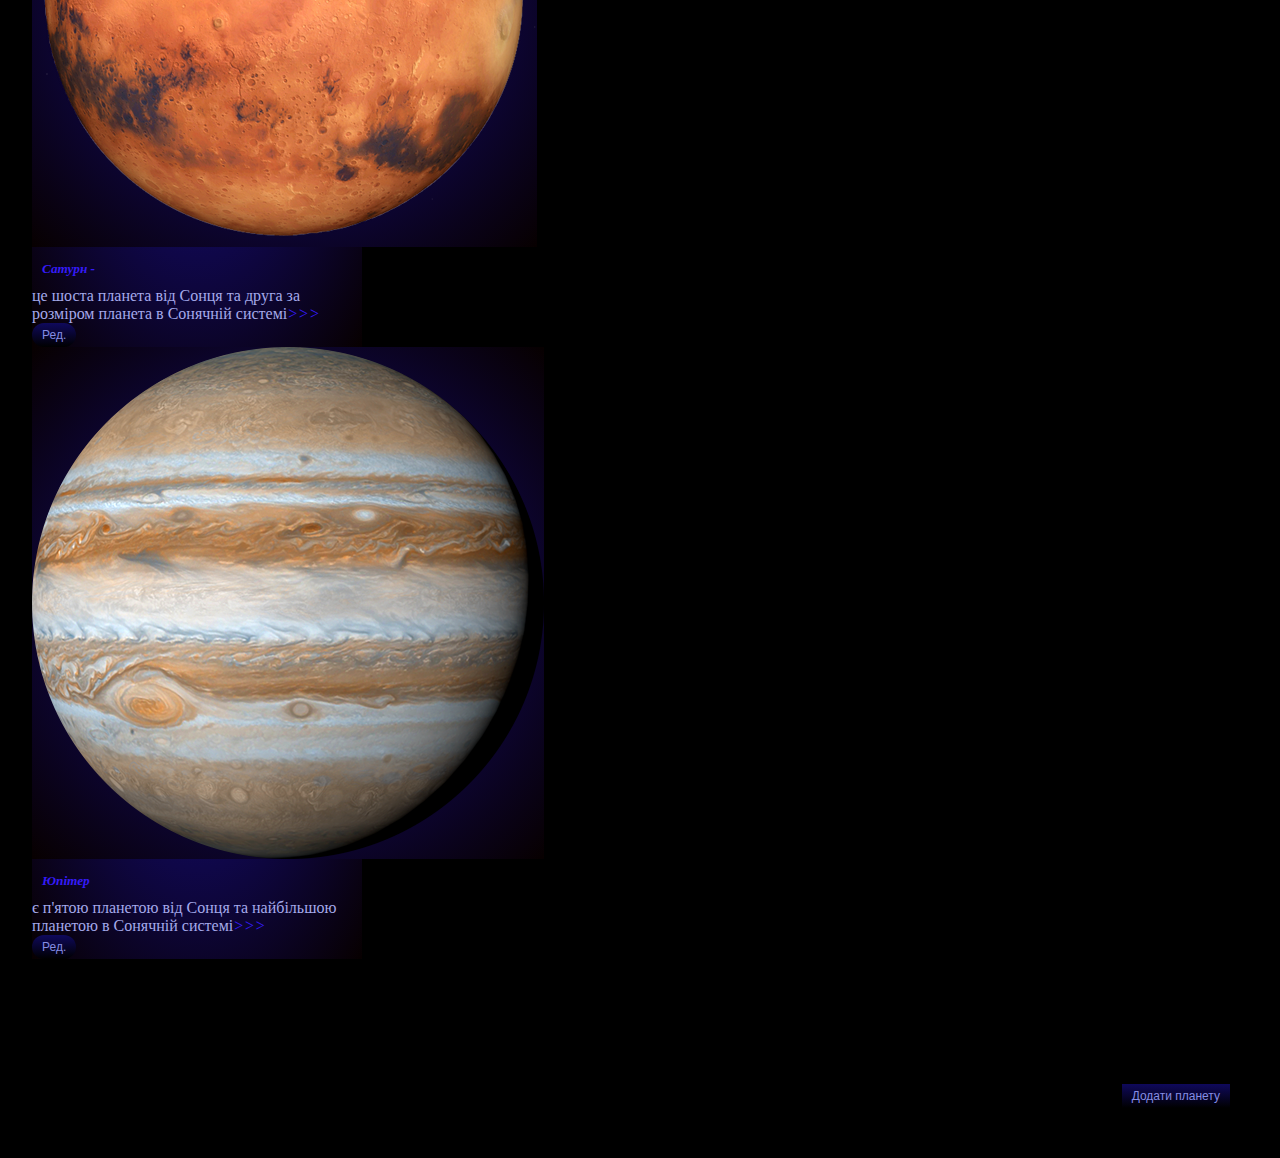
==== commit 8c17c218: "fff" ====
--- a/index.html
+++ b/index.html
@@ -174,7 +174,9 @@
               </div>
             </div>
           </div>
-          <div class="row"></div>
+          <div class="newRow">
+            
+          </div>
         </div>
       </div>
     </div>
--- a/static/styles/style.css
+++ b/static/styles/style.css
@@ -192,3 +192,18 @@
     font-style: italic;
 }
 
+.newRow {
+    --bs-gutter-x: 1.5rem;
+    --bs-gutter-y: 0;
+    display: flex;
+    flex-wrap: wrap;
+    margin-top: 25px;
+    margin-right: calc(-.5 * var(--bs-gutter-x));
+    
+    box-sizing: border-box;
+   
+}
+.newRow .col-lg-4 {
+    margin-bottom: 25px;
+}
+
